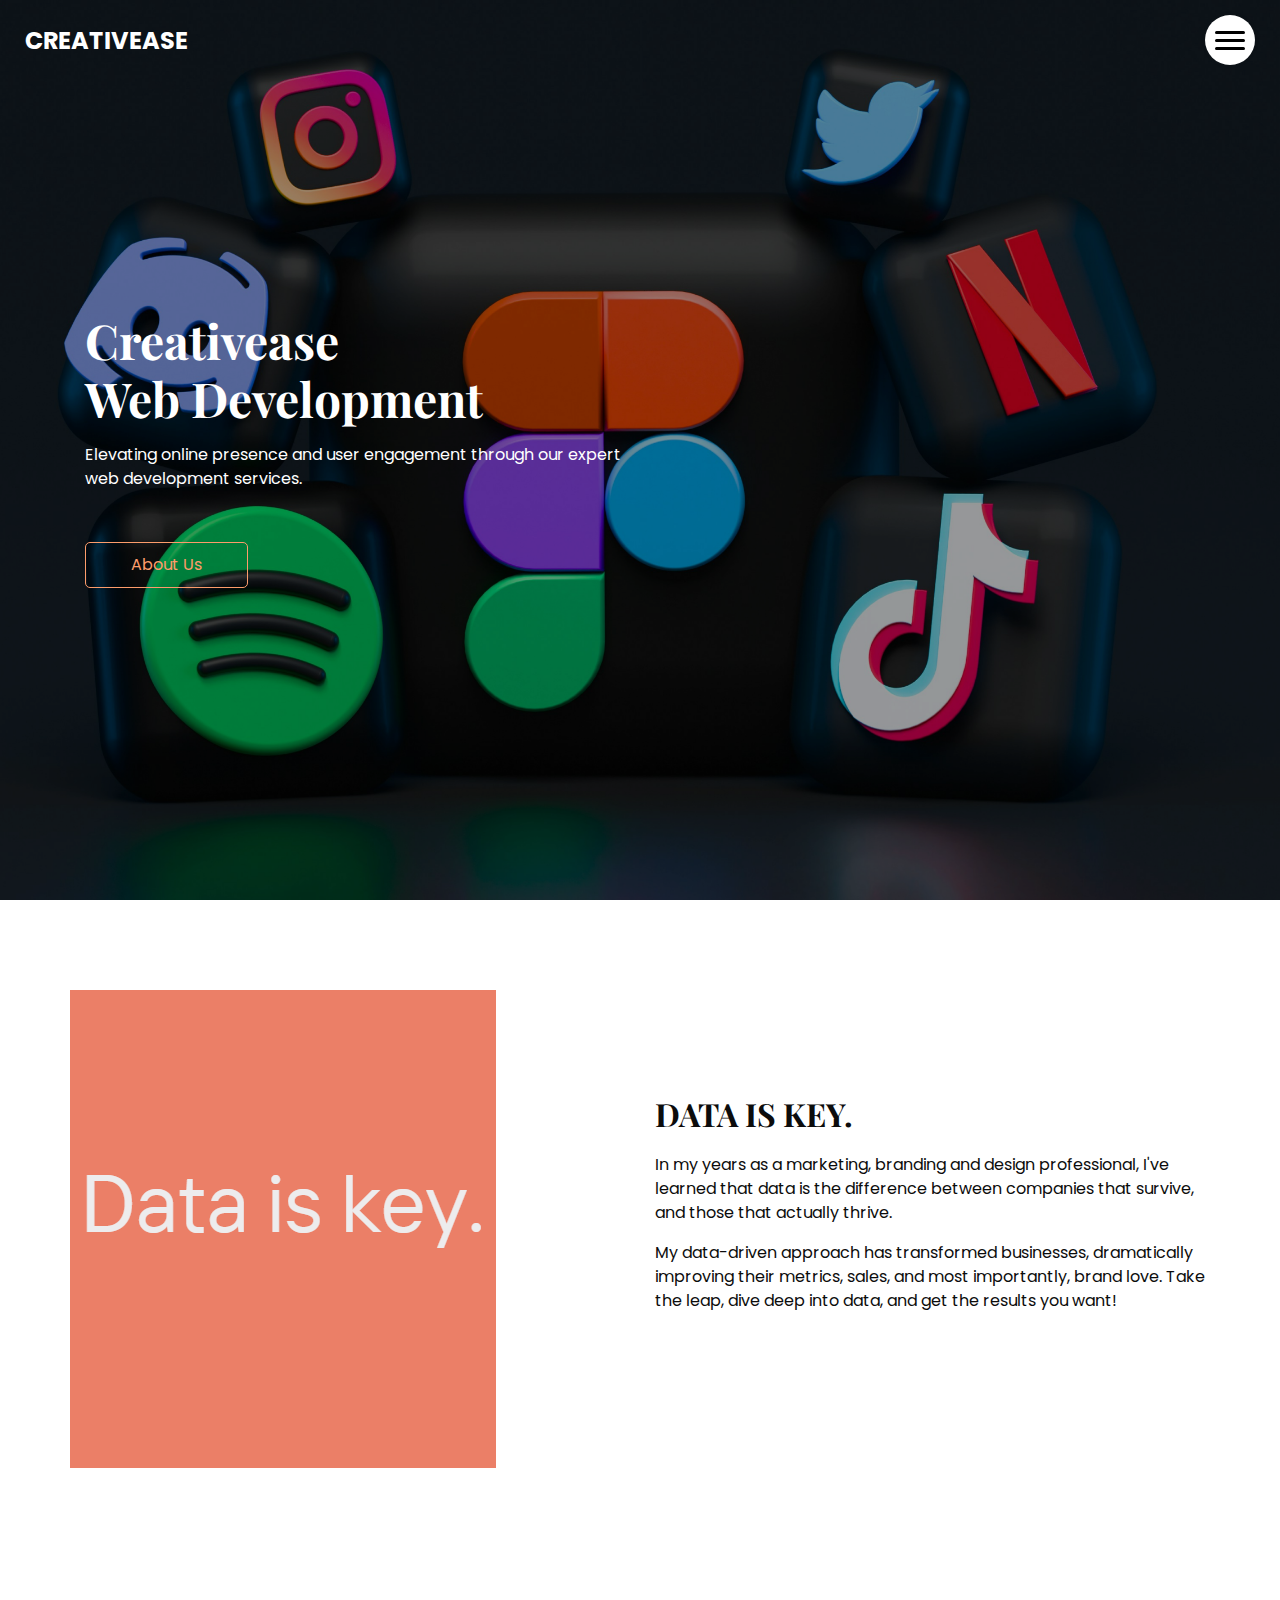
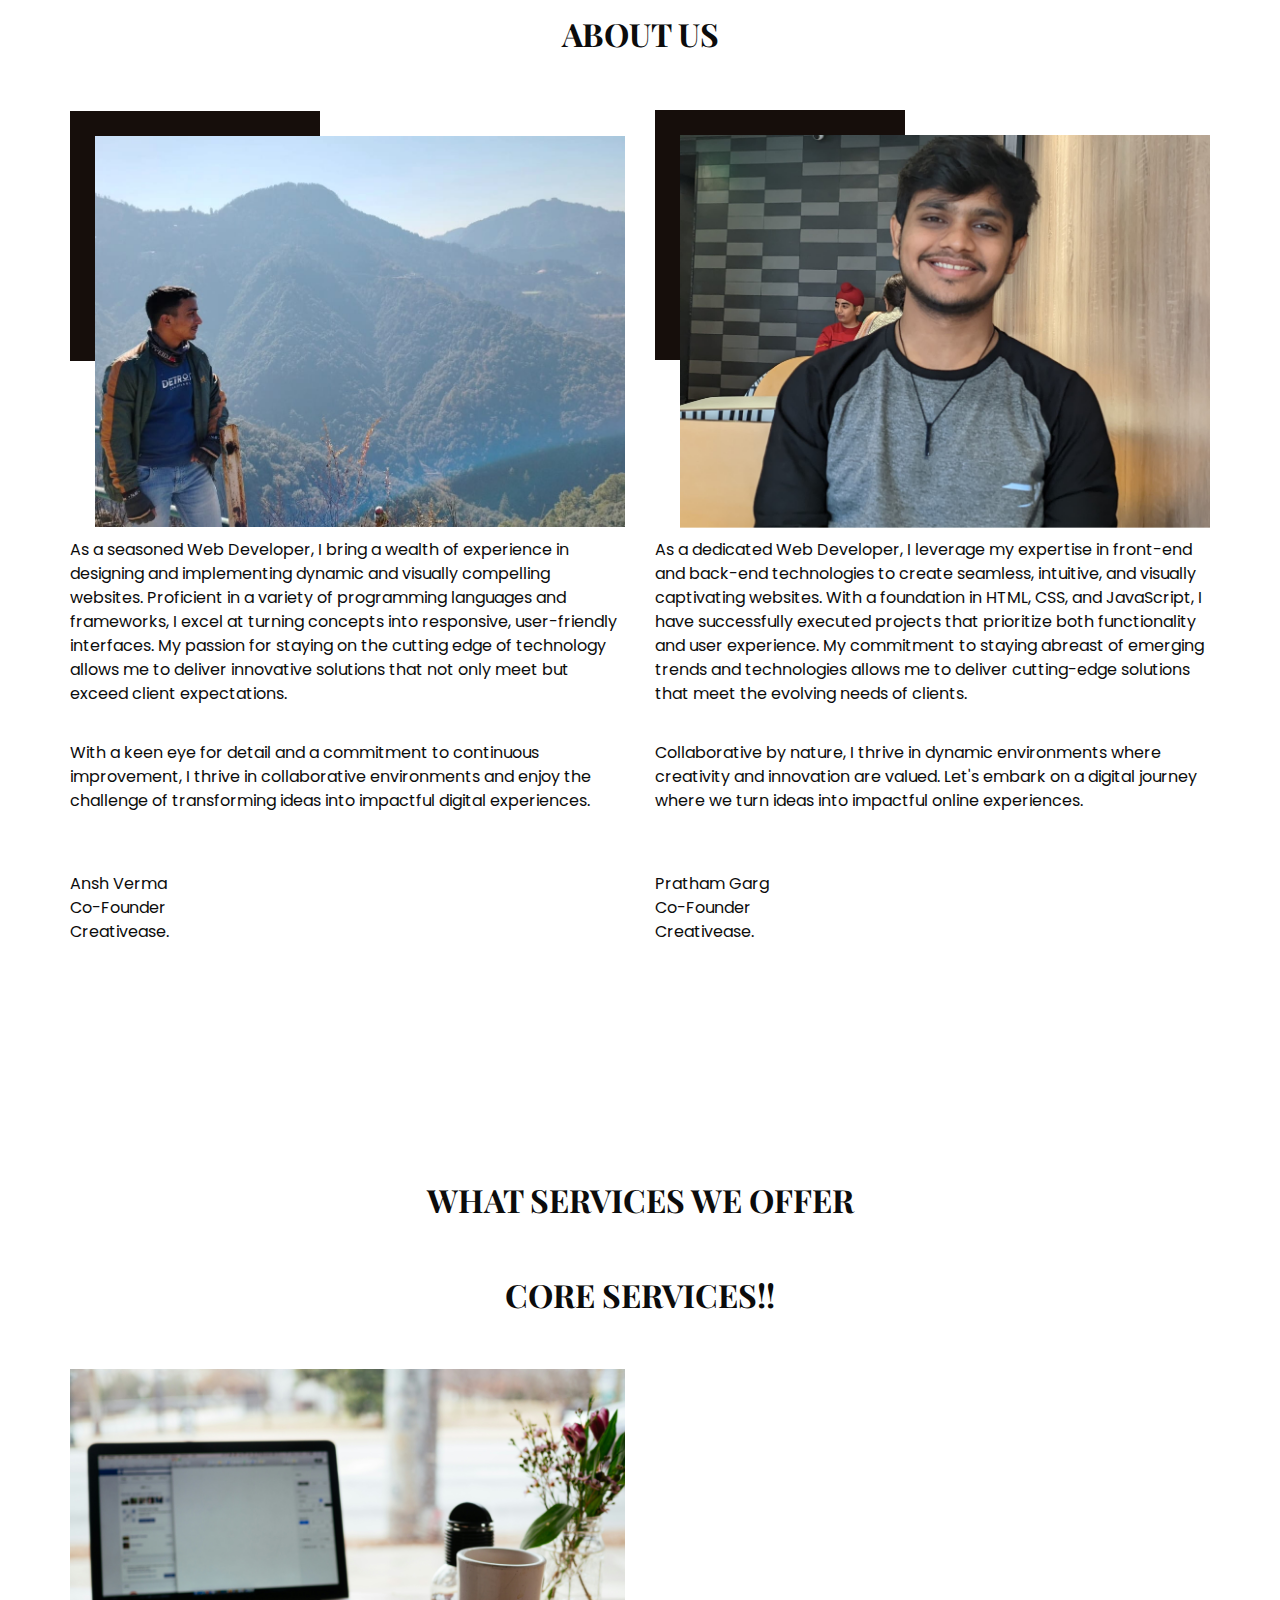
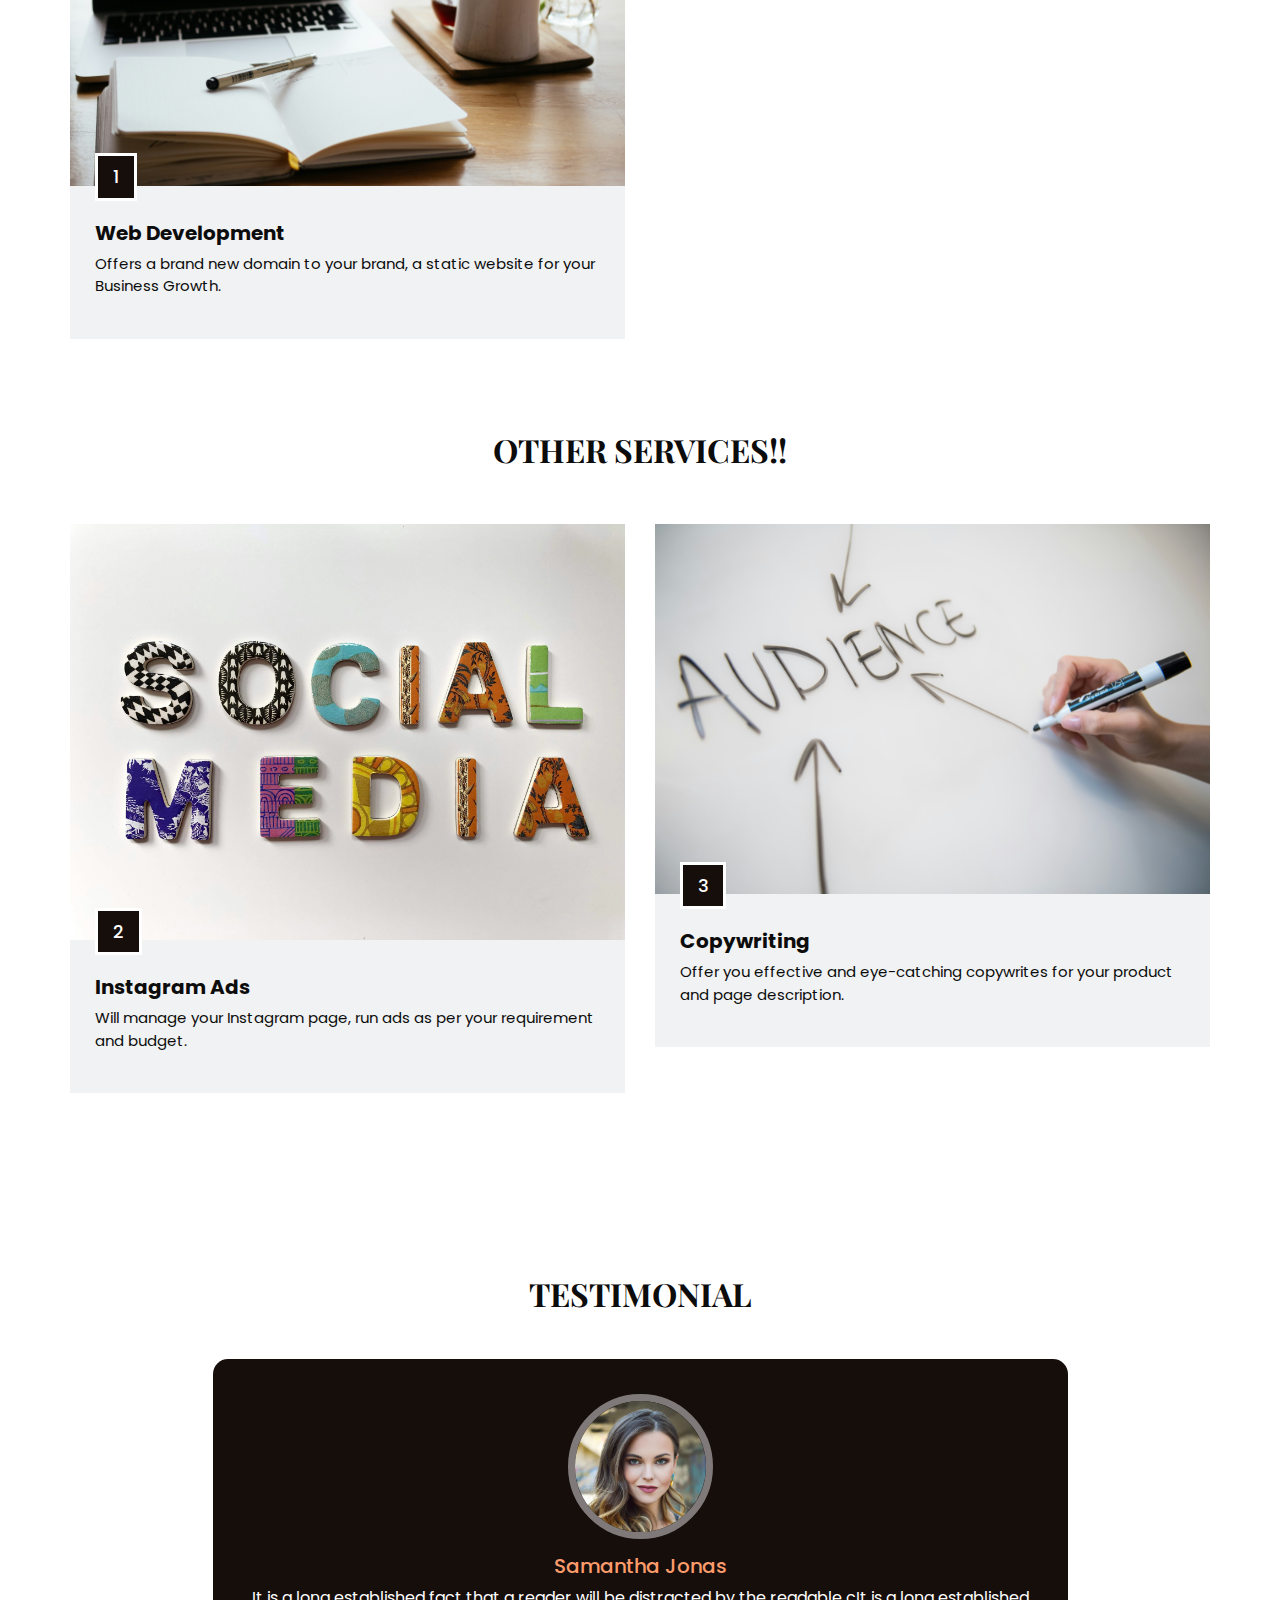
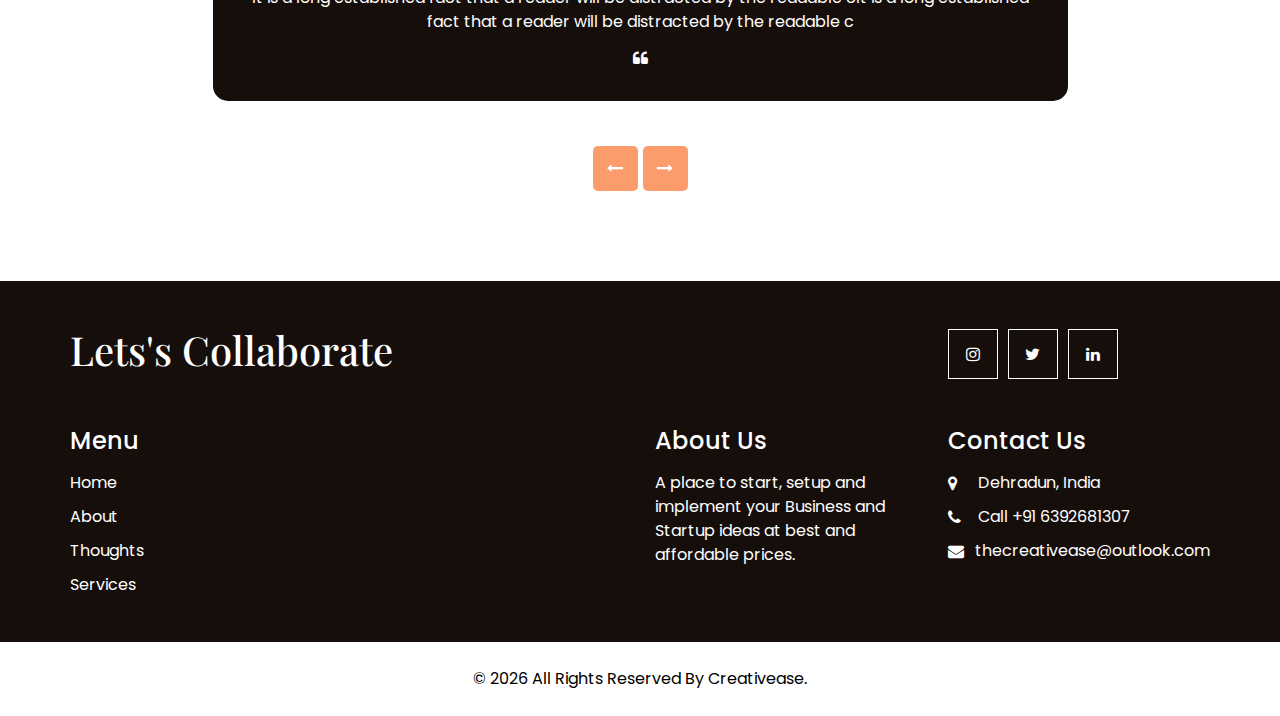
==== index.html @ efb023c4 "Add files via upload" ====
<!DOCTYPE html>
<html>

<head>
  <!-- Basic -->
  <meta charset="utf-8" />
  <meta http-equiv="X-UA-Compatible" content="IE=edge" />
  <!-- Mobile Metas -->
  <meta name="viewport" content="width=device-width, initial-scale=1, shrink-to-fit=no" />
  <!-- Site Metas -->
  <link rel="icon" href="images/logosite.png" type="image/gif" />
  <meta name="keywords" content="" />
  <meta name="description" content="" />
  <meta name="author" content="" />

  <title>Creativease</title>

  <!-- bootstrap core css -->
  <link rel="stylesheet" type="text/css" href="css/bootstrap.css" />
  <!-- font awesome style -->
  <link href="css/font-awesome.min.css" rel="stylesheet" />
  <!-- Custom styles for this template -->
  <link href="css/style.css" rel="stylesheet" />
  <!-- responsive style -->
  <link href="css/responsive.css" rel="stylesheet" />

</head>

<body>

  <!-- header section strats -->
  <header class="header_section">
    <div class="container-fluid">
      <nav class="navbar navbar-expand-lg custom_nav-container">
        <a class="navbar-brand" href="index.html">
          <span>
            Creativease
          </span>
        </a>
        <div class="" id="">

          <div class="custom_menu-btn">
            <button onclick="openNav()">
              <span class="s-1"> </span>
              <span class="s-2"> </span>
              <span class="s-3"> </span>
            </button>
            <div id="myNav" class="overlay">
              <div class="overlay-content">
                <a href="index.html">Home</a>
                <a href="about.html">About</a>
                <a href="thoughts.html">Thoughts</a>
                <a href="services.html">Services</a>
              </div>
            </div>
          </div>

        </div>
      </nav>
    </div>
  </header>
  <!-- end header section -->

  <!-- slider section -->
  <section class="slider_section position-relative">
    <div class="slider_bg_box">
      <img src="images/bg.jpg" alt="">
    </div>
    <div class="slider_bg"></div>
    <div class="container">
      <div class="col-md-9 col-lg-8">
        <div class="detail-box">
          <h1>
            Creativease
            <br>Web Development
          </h1>
          <p>
            Elevating online presence and user engagement through our expert web development services.
          </p>
          <div>
            <a href="about.html" class="slider-link">
              About Us
            </a>
          </div>
        </div>
      </div>
    </div>
  </section>
  <!-- end slider section -->

  <!-- shop section -->

  <section class="shop_section layout_padding">
    <div class="container">
      <div class="row">
        <div class="col-md-6">
          <div class="img-box">
            <img src="images/diskey.png" alt="">
          </div>
        </div>
        
        <div class="col-md-6">
          <div class="detail-box">
            <div class="heading_container">
              <h2>
                <br><br>
                Data is Key.
              </h2>
            </div>
            <p>
              In my years as a marketing, branding and design professional, I've learned that data is the difference between companies that survive, and those that actually thrive.
              </p>
              <p>
              My data-driven approach has transformed businesses, dramatically improving their metrics, sales, and most importantly, brand love. Take the leap, dive deep into data, and get the results you want!
              </p>
          </div>
        </div>
      </div>
    </div>
      
  </section>

  <!-- end shop section -->

  <!-- about section -->

  <section class="about_section  ">
    <div class="container">
      <div class="heading_container">
        <h2>
          About Us
        </h2>
      </div>
      <div class="row">
        <div class="col-md-6">
          <div class="img-box">
            <img src="images/mypic.jpg" alt="">
          </div>
        </div>
        <div class="col-md-6">
          <div class="img-box">
            <img src="images/pratham.jpg" alt="">
          </div>
        </div>
        <div class="col-md-6">
          <div class="detail-box">
            <p>
              As a seasoned Web Developer, I bring a wealth of experience in designing and implementing dynamic and visually compelling websites. Proficient in a variety of programming languages and frameworks, I excel at turning concepts into responsive, user-friendly interfaces. My passion for staying on the cutting edge of technology allows me to deliver innovative solutions that not only meet but exceed client expectations. </p><p>
              With a keen eye for detail and a commitment to continuous improvement, I thrive in collaborative environments and enjoy the challenge of transforming ideas into impactful digital experiences.
            </p>
            <br>Ansh Verma
            <br>Co-Founder
            <br>Creativease.
          </div>
        </div>
        <div class="col-md-6">
          <div class="detail-box">
            <!-- <div class="heading_container">
              <h2>
                About Us
              </h2>
            </div> -->
            <p>
              As a dedicated Web Developer, I leverage my expertise in front-end and back-end technologies to create seamless, intuitive, and visually captivating websites. With a foundation in HTML, CSS, and JavaScript, I have successfully executed projects that prioritize both functionality and user experience. My commitment to staying abreast of emerging trends and technologies allows me to deliver cutting-edge solutions that meet the evolving needs of clients. </p><p>
              Collaborative by nature, I thrive in dynamic environments where creativity and innovation are valued. Let's embark on a digital journey where we turn ideas into impactful online experiences.
            </p>
            <br>Pratham Garg
            <br>Co-Founder
            <br>Creativease.
          </div>
        </div>
      </div>
    </div>
  </section>

  <!-- end about section -->

  <!-- offer section -->

  <section class="offer_section layout_padding">
    
  </section>

  <!-- end offer section -->

  <!-- blog section -->

  <section class="blog_section ">
    <div class="container">
      <div class="heading_container">
        <h2>
          WHAT SERVICES WE OFFER
        </h2>
      </div>
      <div class="heading_container">
        <h2>
          Core Services!!
        </h2>
      </div>
      <div class="row">
        <div class="col-md-6">
          <div class="box">
            <div class="img-box">
              <img src="images/bussetuo.jpg" alt="">  
              <h4 class="blog_date">
                1
              </h4>
            </div>
            <div class="detail-box">
              <h5>
                Web Development
              </h5>
              <p>
                Offers a brand new domain to your brand, a static website for your Business Growth.
              </p>
              
            </div>
          </div>
        </div>
      </div>
      <div class="heading_container">
        <h2>
          Other Services!!
        </h2>
      </div>
      <div class="row">
        <div class="col-md-6">
          <div class="box">
            <div class="img-box">
              <img src="images/sc.jpg" alt="">
              <h4 class="blog_date">
                2
              </h4>
            </div>
            <div class="detail-box">
              <h5>
                Instagram Ads
              </h5>
              <p>
                Will manage your Instagram page, run ads as per your requirement and budget.
              </p>
            </div>
          </div>
        </div>
        <div class="col-md-6">
          <div class="box">
            <div class="img-box">
              <img src="images/cp.jpg" alt="">
              <h4 class="blog_date">
                3
              </h4>
            </div>
            <div class="detail-box">
              <h5>
                Copywriting
              </h5>
              <p>
                Offer you effective and eye-catching copywrites for your product and page description.
              </p>
              
            </div>
          </div>
        </div>
      </div>
    </div>
  </section>

  <!-- end blog section -->

  <!-- client section -->

  <section class="client_section layout_padding">
    <div class="container">
      <div class="heading_container">
        <h2>
          Testimonial
        </h2>
      </div>
      <div id="carouselExample2Controls" class="carousel slide" data-ride="carousel">
        <div class="carousel-inner">
          <div class="carousel-item active">
            <div class="row">
              <div class="col-md-11 col-lg-10 mx-auto">
                <div class="box">
                  <div class="img-box">
                    <img src="images/client.jpg" alt="" />
                  </div>
                  <div class="detail-box">
                    <div class="name">
                      <h6>
                        Samantha Jonas
                      </h6>
                    </div>
                    <p>
                      It is a long established fact that a reader will be
                      distracted by the readable cIt is a long established fact
                      that a reader will be distracted by the readable c
                    </p>
                    <i class="fa fa-quote-left" aria-hidden="true"></i>
                  </div>
                </div>
              </div>
            </div>
          </div>
          <div class="carousel-item">
            <div class="row">
              <div class="col-md-11 col-lg-10 mx-auto">
                <div class="box">
                  <div class="img-box">
                    <img src="images/client.jpg" alt="" />
                  </div>
                  <div class="detail-box">
                    <div class="name">
                      <h6>
                        Samantha Jonas
                      </h6>
                    </div>
                    <p>
                      It is a long established fact that a reader will be
                      distracted by the readable cIt is a long established fact
                      that a reader will be distracted by the readable c
                    </p>
                    <i class="fa fa-quote-left" aria-hidden="true"></i>
                  </div>
                </div>
              </div>
            </div>
          </div>
          <div class="carousel-item">
            <div class="row">
              <div class="col-md-11 col-lg-10 mx-auto">
                <div class="box">
                  <div class="img-box">
                    <img src="images/client.jpg" alt="" />
                  </div>
                  <div class="detail-box">
                    <div class="name">
                      <h6>
                        Samantha Jonas
                      </h6>
                    </div>
                    <p>
                      It is a long established fact that a reader will be
                      distracted by the readable cIt is a long established fact
                      that a reader will be distracted by the readable c
                    </p>
                    <i class="fa fa-quote-left" aria-hidden="true"></i>
                  </div>
                </div>
              </div>
            </div>
          </div>
        </div>
        <div class="carousel_btn-container">
          <a class="carousel-control-prev" href="#carouselExample2Controls" role="button" data-slide="prev">
            <i class="fa fa-long-arrow-left" aria-hidden="true"></i>
            <span class="sr-only">Previous</span>
          </a>
          <a class="carousel-control-next" href="#carouselExample2Controls" role="button" data-slide="next">
            <i class="fa fa-long-arrow-right" aria-hidden="true"></i>
            <span class="sr-only">Next</span>
          </a>
        </div>
      </div>
    </div>
  </section>

  <!-- end client section -->

  <!-- info section -->
  <section class="info_section layout_padding2">
    <div class="container">
      <div class="row info_form_social_row">
        <div class="col-md-8 col-lg-9">
          <div class="info_form">
            <h1>Lets's Collaborate</h1>
          </div>
        </div>
        <div class="col-md-4 col-lg-3">

          <div class="social_box">
            <a href="https://instagram.com/thecreativease" target="_blank">
              <i class="fa fa-instagram" aria-hidden="true"></i>
            </a>
            <a href="">
              <i class="fa fa-twitter" aria-hidden="true"></i>
            </a>
            <a href="https://www.linkedin.com/in/creativease-marketing-5344342b5/" target="_blank">
              <i class="fa fa-linkedin" aria-hidden="true"></i>
            </a>
          </div>
        </div>
      </div>
      <div class="row info_main_row">
        <div class="col-md-6 col-lg-3">
          <div class="info_links">
            <h4>
              Menu
            </h4>
            <div class="info_links_menu">
              <a href="index.html">Home</a>
              <a href="about.html">About</a>
              <a href="thoughts.html">Thoughts</a>
              <a href="services.html">Services</a>
            </div>
          </div>
        </div>
        <div class="col-md-6 col-lg-3">
          
        </div>
        <div class="col-md-6 col-lg-3">
          <div class="info_detail">
            <h4>
              About Us
            </h4>
            <p class="mb-0">
              A place to start, setup and implement your Business and Startup ideas at best and affordable prices.
            </p>
          </div>
        </div>
        <div class="col-md-6 col-lg-3">
          <h4>
            Contact Us
          </h4>
          <div class="info_contact">
            <a>
              <i class="fa fa-map-marker" aria-hidden="true"></i>
              <span>
                Dehradun, India
              </span>
            </a>
            <a>
              <i class="fa fa-phone" aria-hidden="true"></i>
              <span>
                Call +91 6392681307
              </span>
            </a>
            <a>
              <i class="fa fa-envelope"></i>
              <span>
                thecreativease@outlook.com
              </span>
            </a>
          </div>
        </div>
      </div>
    </div>
  </section>

  <!-- end info_section -->


  <!-- footer section -->
  <footer class="footer_section">
    <div class="container">
      <p>
        &copy; <span id="displayYear"></span> All Rights Reserved By
        <a>Creativease.</a>
      </p>
    </div>
  </footer>
  <!-- footer section -->


  <!-- jQery -->
  <script src="js/jquery-3.4.1.min.js"></script>
  <!-- bootstrap js -->
  <script src="js/bootstrap.js"></script>
  <!-- custom js -->
  <script src="js/custom.js"></script>

</body>

</html>
---- css/style.css ----
@import url("https://fonts.googleapis.com/css2?family=Playfair+Display:wght@400;500;600;700&family=Poppins:wght@400;500;600;700&display=swap");
/* fonts import */
@import url("../fonts/octin_sports_rg.ttf");
body {
  font-family: "Poppins", sans-serif;
  color: #0c0c0c;
  background-color: #ffffff;
  overflow-x: hidden;
}

.layout_padding {
  padding: 90px 0;
}

.layout_padding2 {
  padding: 45px 0;
}

.layout_padding2-top {
  padding-top: 45px;
}

.layout_padding2-bottom {
  padding-bottom: 45px;
}

.layout_padding-top {
  padding-top: 90px;
}

.layout_padding-bottom {
  padding-bottom: 90px;
}

.long_section {
  margin-left: 45px;
  margin-right: 45px;
  padding-left: 15px;
  padding-right: 15px;
}

.heading_container {
  display: -webkit-box;
  display: -ms-flexbox;
  display: flex;
  -webkit-box-orient: vertical;
  -webkit-box-direction: normal;
      -ms-flex-direction: column;
          flex-direction: column;
  -webkit-box-align: start;
      -ms-flex-align: start;
          align-items: flex-start;
  font-family: 'Playfair Display', serif;

}

.heading_container h2 {
  position: relative;
  font-weight: bold;
  text-transform: uppercase;
  margin: 0;
  margin-bottom: 0%;
  margin-top: 5%;
}

.heading_container.heading_center {
  -webkit-box-align: center;
      -ms-flex-align: center;
          align-items: center;
  text-align: center;
}

h1,
h2 {
  font-family: 'Playfair Display', serif;
}

/*header section*/
.header_section {
  position: absolute;
  top: 0;
  width: 100%;
  z-index: 9;
}

.header_section .container-fluid {
  padding-right: 25px;
  padding-left: 25px;
}

.header_section .nav_container {
  margin: 0 auto;
}

.header_section.innerpage_header {
  position: relative;
  background: -webkit-gradient(linear, left top, right top, from(#160e0b), to(#160e0b));
  background: linear-gradient(to right, #160e0b, #160e0b);
  padding: 10px 0;
}

.custom_nav-container {
  padding-left: 0;
  padding-right: 0;
}

.custom_menu-btn {
  position: fixed;
  right: 25px;
  top: 15px;
  width: 50px;
  height: 50px;
}

.custom_menu-btn::before {
  content: "";
  position: absolute;
  top: 0;
  right: 0;
  width: 100%;
  height: 100%;
  background-color: white;
  -webkit-box-shadow: 0 0 5px 0 rgba(0, 0, 0, 0.07);
          box-shadow: 0 0 5px 0 rgba(0, 0, 0, 0.07);
  z-index: 7;
  border-radius: 100%;
  -webkit-transition: all .3s;
  transition: all .3s;
}

.custom_menu-btn.menu_btn-style::before {
  width: 100vh;
  height: 100vh;
  background-color: #160e0b;
  -webkit-transform: scale(5);
          transform: scale(5);
  border-radius: 0;
}

.custom_menu-btn button {
  width: 50px;
  height: 50px;
  outline: none;
  border: none;
  border-radius: 100%;
  display: -webkit-box;
  display: -ms-flexbox;
  display: flex;
  -webkit-box-orient: vertical;
  -webkit-box-direction: normal;
      -ms-flex-direction: column;
          flex-direction: column;
  -webkit-box-align: center;
      -ms-flex-align: center;
          align-items: center;
  -webkit-box-pack: center;
      -ms-flex-pack: center;
          justify-content: center;
  background-color: transparent;
  position: relative;
  z-index: 999;
  margin: 0;
}

.custom_menu-btn button span {
  display: block;
  width: 30px;
  height: 3px;
  background-color: #000000;
  margin: 2.5px 0;
  -webkit-transition: all 0.3s;
  transition: all 0.3s;
  border-radius: 15px;
}

.custom_menu-btn .s-2 {
  -webkit-transition: all 0.1s;
  transition: all 0.1s;
}

.menu_btn-style button span {
  background-color: #ffffff;
}

.menu_btn-style button .s-1 {
  -webkit-transform: rotate(45deg) translate(6px, 6px);
          transform: rotate(45deg) translate(6px, 6px);
}

.menu_btn-style button .s-2 {
  -webkit-transform: translateX(100px);
          transform: translateX(100px);
}

.menu_btn-style button .s-3 {
  -webkit-transform: rotate(-45deg) translate(5px, -5px);
          transform: rotate(-45deg) translate(5px, -5px);
}

.overlay {
  height: 100%;
  width: 0;
  position: fixed;
  top: 0;
  left: 0;
  overflow-x: hidden;
  -webkit-transition: 0.5s;
  transition: 0.5s;
  z-index: 9;
}

.overlay .closebtn {
  position: absolute;
  top: 0;
  right: 30px;
  font-size: 60px;
}

.overlay a {
  padding: 0px;
  text-decoration: none;
  font-size: 22px;
  color: #ffffff;
  display: block;
  -webkit-transition: 0.3s;
  transition: 0.3s;
  margin-bottom: 15px;
  text-transform: uppercase;
  font-weight: 600;
  opacity: 0;
}

.overlay a:hover {
  color: #fd9c6b;
}

.overlay-content {
  position: relative;
  top: 30%;
  width: 100%;
  text-align: center;
  margin-top: 30px;
  z-index: 99;
}

.menu_width {
  width: 100%;
}

.menu_width.overlay a {
  opacity: 1;
}

a,
a:hover,
a:focus {
  text-decoration: none;
}

a:hover,
a:focus {
  color: initial;
}

.btn,
.btn:focus {
  outline: none !important;
  -webkit-box-shadow: none;
          box-shadow: none;
}

.navbar-brand {
  margin-top: 10px;
}

.navbar-brand span {
  font-size: 24px;
  font-weight: 700;
  color: #ffffff;
  text-transform: uppercase;
}

/*end header section*/
/* slider section */
.slider_section {
  min-height: 100vh;
  -webkit-box-flex: 1;
      -ms-flex: 1;
          flex: 1;
  display: -webkit-box;
  display: -ms-flexbox;
  display: flex;
  -webkit-box-align: center;
      -ms-flex-align: center;
          align-items: center;
  position: relative;
}

.slider_section .row {
  -webkit-box-align: center;
      -ms-flex-align: center;
          align-items: center;
}

.slider_section .detail-box {
  position: relative;
  z-index: 4;
  color: #ffffff;
  padding: 75px 0;
}

.slider_section .detail-box h1 {
  font-weight: bold;
  font-size: 3rem;
}

.slider_section .detail-box p {
  width: 75%;
  margin-top: 15px;
}

.slider_section .detail-box .slider-link {
  display: inline-block;
  padding: 10px 45px;
  background-color: transparent;
  color: #fd9c6b;
  border-radius: 5px;
  border: 1px solid #fd9c6b;
  -webkit-transition: all .2s;
  transition: all .2s;
  margin-top: 35px;
}

.slider_section .detail-box .slider-link:hover {
  background-color: #fd9c6b;
  color: #ffffff;
}

.slider_section .slider_bg_box {
  position: absolute;
  top: 0;
  left: 0;
  width: 100%;
  height: 100%;
  z-index: 2;
  overflow: hidden;
}

.slider_section .slider_bg_box img {
  width: 100%;
  height: 100%;
  -o-object-fit: cover;
     object-fit: cover;
  -o-object-position: top right;
     object-position: top right;
}

.shop_section .heading_container {
  margin-bottom: 20px;
}

.shop_section .box {
  background-color: #eeeeee;
  position: relative;
  padding: 10px;
  margin-top: 25px;
}

.shop_section .box a {
  color: #000000;
}

.shop_section .box .img-box {
  display: -webkit-box;
  display: -ms-flexbox;
  display: flex;
  -webkit-box-pack: center;
      -ms-flex-pack: center;
          justify-content: center;
  -webkit-box-align: center;
      -ms-flex-align: center;
          align-items: center;
  padding: 15px 30px;
  height: 245px;
}

.shop_section .box .img-box img {
  max-width: 100%;
  max-height: 145px;
}

.shop_section .box .detail-box {
  display: -webkit-box;
  display: -ms-flexbox;
  display: flex;
  -webkit-box-pack: justify;
      -ms-flex-pack: justify;
          justify-content: space-between;
}

.shop_section .box .detail-box h6 span {
  color: #fd9c6b;
}

.shop_section .box .new {
  width: 50px;
  height: 50px;
  position: absolute;
  top: 10px;
  left: 10px;
  background-color: #ffffff;
  display: -webkit-box;
  display: -ms-flexbox;
  display: flex;
  -webkit-box-pack: center;
      -ms-flex-pack: center;
          justify-content: center;
  -webkit-box-align: center;
      -ms-flex-align: center;
          align-items: center;
  border-radius: 100%;
  font-size: 15px;
}

.shop_section .btn-box {
  display: -webkit-box;
  display: -ms-flexbox;
  display: flex;
  -webkit-box-pack: center;
      -ms-flex-pack: center;
          justify-content: center;
  margin-top: 45px;
}

.shop_section .btn-box a {
  display: inline-block;
  padding: 10px 40px;
  background-color: #fd9c6b;
  color: #ffffff;
  border-radius: 5px;
  border: 1px solid #fd9c6b;
  -webkit-transition: all .2s;
  transition: all .2s;
}

.shop_section .btn-box a:hover {
  background-color: transparent;
  color: #fd9c6b;
}

.about_section .row {
  -webkit-box-align: center;
      -ms-flex-align: center;
          align-items: center;
}

.about_section .img-box {
  position: relative;
  padding: 25px 0 0 25px;
}

.about_section .img-box img {
  width: 100%;
  position: relative;
}

.about_section .img-box::before {
  content: "";
  position: absolute;
  top: 0;
  left: 0;
  width: 250px;
  height: 250px;
  background-color: #160e0b;
}

.about_section .detail-box p {
  margin-top: 10px;
  margin-bottom: 35px;
}

.about_section .heading_container {
  -webkit-box-align: center;
      -ms-flex-align: center;
          align-items: center;
          margin-bottom: 5%;
}
.about_section .detail-box a {
  display: inline-block;
  padding: 10px 45px;
  background-color: #fd9c6b;
  color: #ffffff;
  border-radius: 0;
  border: 1px solid #fd9c6b;
  -webkit-transition: all .2s;
  transition: all .2s;
}

.about_section .detail-box a:hover {
  background-color: transparent;
  color: #fd9c6b;
}

.offer_section .row > div {
  display: -webkit-box;
  display: -ms-flexbox;
  display: flex;
  -webkit-box-orient: vertical;
  -webkit-box-direction: normal;
      -ms-flex-direction: column;
          flex-direction: column;
  -webkit-box-pack: stretch;
      -ms-flex-pack: stretch;
          justify-content: stretch;
}

.offer_section .box {
  margin: 10px;
  height: 100%;
  position: relative;
  min-height: 175px;
}

.offer_section .box img {
  width: 100%;
  min-height: 100%;
}

.offer_section .box .detail-box {
  position: absolute;
  top: 0;
  left: 0;
  width: 100%;
  height: 100%;
  display: -webkit-box;
  display: -ms-flexbox;
  display: flex;
  -webkit-box-orient: vertical;
  -webkit-box-direction: normal;
      -ms-flex-direction: column;
          flex-direction: column;
  -webkit-box-align: start;
      -ms-flex-align: start;
          align-items: flex-start;
  -webkit-box-pack: center;
      -ms-flex-pack: center;
          justify-content: center;
  color: #ffffff;
  padding: 25px;
  background-color: rgba(0, 0, 0, 0.15);
}

.offer_section .box .detail-box h2 {
  font-weight: bold;
}

.offer_section .box .detail-box a {
  display: inline-block;
  padding: 8px 40px;
  background-color: transparent;
  color: #fd9c6b;
  border-radius: 0;
  border: 1px solid #fd9c6b;
  -webkit-transition: all .2s;
  transition: all .2s;
  margin-top: 10px;
}

.offer_section .box .detail-box a:hover {
  background-color: #fd9c6b;
  color: #ffffff;
}

.offer_section .box.offer-box1 {
  min-height: 225px;
}

.offer_section .box.offer-box1 .detail-box {
  -webkit-box-pack: start;
      -ms-flex-pack: start;
          justify-content: flex-start;
}

.offer_section .box.offer-box1 .detail-box h2 {
  font-size: 3rem;
}

.offer_section .box.offer-box2 .detail-box h2, .offer_section .box.offer-box3 .detail-box h2 {
  font-size: 2rem;
}

.offer_section .box.offer-box2 .detail-box {
  -webkit-box-align: end;
      -ms-flex-align: end;
          align-items: flex-end;
  -webkit-box-pack: end;
      -ms-flex-pack: end;
          justify-content: flex-end;
}

.offer_section .box.offer-box3 .detail-box {
  -webkit-box-align: start;
      -ms-flex-align: start;
          align-items: flex-start;
  -webkit-box-pack: end;
      -ms-flex-pack: end;
          justify-content: flex-end;
}

.blog_section .heading_container {
  -webkit-box-align: center;
      -ms-flex-align: center;
          align-items: center;
}

.blog_section .heading_container h2::before {
  left: 50%;
  -webkit-transform: translateX(-50%);
          transform: translateX(-50%);
}

.blog_section .box {
  margin-top: 55px;
  background-color: #f1f2f3;
  margin-bottom: 35px;
}

.blog_section .box .img-box {
  position: relative;
}

.blog_section .box .img-box .blog_date {
  position: absolute;
  left: 25px;
  bottom: -15px;
  padding: 10px 15px;
  font-size: 18px;
  background-color: #160e0b;
  margin: 0;
  text-align: center;
  border: 3px solid #ffffff;
  color: #ffffff;
}

.blog_section .box .img-box img {
  width: 100%;
}

.blog_section .box .detail-box {
  margin-top: 10px;
  padding: 25px;
}

.blog_section .box .detail-box h5 {
  font-weight: bold;
}

.blog_section .box .detail-box p {
  font-size: 15px;
}

.blog_section .box .detail-box a {
  display: inline-block;
  padding: 10px 30px;
  background-color: transparent;
  color: #160e0b;
  border-radius: 0;
  border: 1px solid #160e0b;
  -webkit-transition: all .2s;
  transition: all .2s;
}

.blog_section .box .detail-box a:hover {
  background-color: #160e0b;
  color: #ffffff;
}

.client_section .heading_container {
  -webkit-box-align: center;
      -ms-flex-align: center;
          align-items: center;
}

.client_section .box {
  display: -webkit-box;
  display: -ms-flexbox;
  display: flex;
  -webkit-box-orient: vertical;
  -webkit-box-direction: normal;
      -ms-flex-direction: column;
          flex-direction: column;
  -webkit-box-align: center;
      -ms-flex-align: center;
          align-items: center;
  text-align: center;
  margin: 45px;
  padding: 35px 25px;
  border-radius: 15px;
  background-color: #160e0b;
  color: #ffffff;
}

.client_section .box .img-box {
  margin-bottom: 15px;
  min-width: 145px;
  max-width: 145px;
  overflow: hidden;
}

.client_section .box .img-box img {
  width: 100%;
  border-radius: 100%;
  border: 7px solid rgba(255, 255, 255, 0.45);
}

.client_section .box .detail-box {
  display: -webkit-box;
  display: -ms-flexbox;
  display: flex;
  -webkit-box-orient: vertical;
  -webkit-box-direction: normal;
      -ms-flex-direction: column;
          flex-direction: column;
}

.client_section .box .detail-box .name img {
  width: 25px;
  margin-bottom: 5px;
}

.client_section .box .detail-box .name h6 {
  color: #fd9c6b;
  font-size: 20px;
}

.client_section .carousel_btn-container {
  display: -webkit-box;
  display: -ms-flexbox;
  display: flex;
  -webkit-box-pack: center;
      -ms-flex-pack: center;
          justify-content: center;
}

.client_section .carousel-control-prev,
.client_section .carousel-control-next {
  position: unset;
  width: 45px;
  height: 45px;
  border: none;
  opacity: 1;
  background-repeat: no-repeat;
  background-size: 12px;
  background-position: center;
  background-color: #fd9c6b;
  background-position: center;
  border-radius: 5px;
  margin: 0 2.5px;
}

.client_section .carousel-control-prev:hover,
.client_section .carousel-control-next:hover {
  background-color: #160e0b;
}

.client_section .carousel-control-next {
  left: initial;
}

.info_section {
  background-color: #160e0b;
  color: #ffffff;
}

.info_section .info_form_social_row {
  -webkit-box-align: center;
      -ms-flex-align: center;
          align-items: center;
  margin-bottom: 45px;
}

.info_section .info_form {
  width: 100%;
}

.info_section .info_form form {
  display: -webkit-box;
  display: -ms-flexbox;
  display: flex;
  -webkit-box-align: end;
      -ms-flex-align: end;
          align-items: flex-end;
}

.info_section .info_form form input {
  -webkit-box-flex: 1;
      -ms-flex: 1;
          flex: 1;
  background-color: #ffffff;
  height: 50px;
  padding-left: 15px;
  outline: none;
  color: #ffffff;
  border: none;
  border-bottom: 1px solid #fd9c6b;
}

.info_section .info_form form input::-webkit-input-placeholder {
  color: #9c9c9c;
}

.info_section .info_form form input:-ms-input-placeholder {
  color: #9c9c9c;
}

.info_section .info_form form input::-ms-input-placeholder {
  color: #9c9c9c;
}

.info_section .info_form form input::placeholder {
  color: #9c9c9c;
}

.info_section .info_form form button {
  background-color: transparent;
  color: #fd9c6b;
  text-transform: uppercase;
  font-size: 12px;
  outline: none;
  border: none;
  display: inline-block;
  padding: 15.5px 25px;
  background-color: #fd9c6b;
  color: #ffffff;
  border-radius: 0;
  border: 1px solid #fd9c6b;
  -webkit-transition: all .2s;
  transition: all .2s;
}

.info_section .info_form form button:hover {
  background-color: transparent;
  color: #fd9c6b;
}

.info_section .social_box {
  width: 100%;
  display: -webkit-box;
  display: -ms-flexbox;
  display: flex;
}

.info_section .social_box a {
  display: -webkit-box;
  display: -ms-flexbox;
  display: flex;
  -webkit-box-pack: center;
      -ms-flex-pack: center;
          justify-content: center;
  -webkit-box-align: center;
      -ms-flex-align: center;
          align-items: center;
  width: 50px;
  height: 50px;
  border: 1px solid #ffffff;
  color: #ffffff;
  margin-right: 10px;
}

.info_section .social_box a:hover {
  color: #fd9c6b;
  border-color: #fd9c6b;
}

.info_section h4 {
  margin-bottom: 15px;
}

.info_section .info_links .info_links_menu {
  display: -webkit-box;
  display: -ms-flexbox;
  display: flex;
  -webkit-box-orient: vertical;
  -webkit-box-direction: normal;
      -ms-flex-direction: column;
          flex-direction: column;
}

.info_section .info_links .info_links_menu a {
  color: #ffffff;
}

.info_section .info_links .info_links_menu a:not(:nth-last-child(1)) {
  margin-bottom: 10px;
}

.info_section .info_links .info_links_menu a:hover {
  color: #fd9c6b;
}

.info_section .info_insta .insta_box {
  display: -webkit-box;
  display: -ms-flexbox;
  display: flex;
  -webkit-box-align: center;
      -ms-flex-align: center;
          align-items: center;
}

.info_section .info_insta .insta_box .img-box {
  width: 65px;
  min-width: 65px;
  height: 65px;
  padding: 10px;
  display: -webkit-box;
  display: -ms-flexbox;
  display: flex;
  -webkit-box-pack: center;
      -ms-flex-pack: center;
          justify-content: center;
  -webkit-box-align: center;
      -ms-flex-align: center;
          align-items: center;
  margin-right: 10px;
  background-color: #ffffff;
}

.info_section .info_insta .insta_box .img-box img {
  max-width: 100%;
  max-height: 100%;
}

.info_section .info_insta .insta_box p {
  margin: 0;
}

.info_section .info_insta .insta_box:not(:nth-last-child(1)) {
  margin-bottom: 15px;
}

.info_section .info_contact a {
  display: -webkit-box;
  display: -ms-flexbox;
  display: flex;
  -webkit-box-align: center;
      -ms-flex-align: center;
          align-items: center;
  color: #ffffff;
  margin-bottom: 10px;
}

.info_section .info_contact a i {
  margin-right: 5px;
  width: 25px;
}

.info_section .info_contact a:hover:hover {
  color: #fd9c6b;
}

/* footer section*/
.footer_section {
  position: relative;
  text-align: center;
}

.footer_section p {
  color: #000000;
  padding: 25px 0;
  margin: 0;
}

.footer_section p a {
  color: inherit;
}
/*# sourceMappingURL=style.css.map */
---- css/responsive.css ----
@media (max-width: 1300px) {}

@media (max-width: 1120px) {}

@media (max-width: 992px) {

  .slider_section {
    min-height: auto;
  }

  .slider_section .detail-box {
    padding: 90px 0 75px 0;
  }

  .info_main_row>div:nth-child(1) {
    margin-bottom: 25px;
  }

  .info_main_row>div:nth-child(2) {
    margin-bottom: 25px;
  }
}

@media (max-width: 800px) {}

@media (max-width: 768px) {
  .slider_section .detail-box h1 {
    font-size: 2.5rem;
  }

  .slider_section .slider_bg_box img {
    object-position: 20% center;
  }

  .about_section .img-box {
    margin-bottom: 45px;

  }

  .contact_section .form_container {
    margin-bottom: 45px;
  }

  .client_section .box {
    flex-direction: column;
    text-align: center;
    margin: 45px 15px;
  }

  .client_section .box .detail-box {
    align-items: center;
  }

  .client_section .box .img-box {
    margin-right: 0;
    margin-bottom: 25px;
  }

  .info_main_row>div {
    display: flex;
    flex-direction: column;
    align-items: center;
    text-align: center;

  }

  .info_main_row>div:not(:nth-last-child(1)) {
    margin-bottom: 25px;
  }

  .info_section .social_box {
    justify-content: center;
    margin-top: 25px;
  }

  .info_section .info_contact {
    display: flex;
    flex-direction: column;
    align-items: center;
  }

}

@media (max-width: 576px) {
  .info_section .info_insta .insta_box {
    flex-direction: column;
  }

  .info_section .info_insta .insta_box .img-box {
    margin-right: 0;
    margin-bottom: 10px;
  }

}

@media (max-width: 480px) {
  .about_section .img-box::before {
    width: 150px;
    height: 150px;
  }

  .slider_section .slider_bg_box img {
    object-position: 40% center;
  }
}

@media (max-width: 420px) {}

@media (max-width: 376px) {
  .slider_section .detail-box h1 {
    font-size: 2rem;
  }
}

@media (min-width: 1200px) {
  .container {
    max-width: 1170px;
  }
}
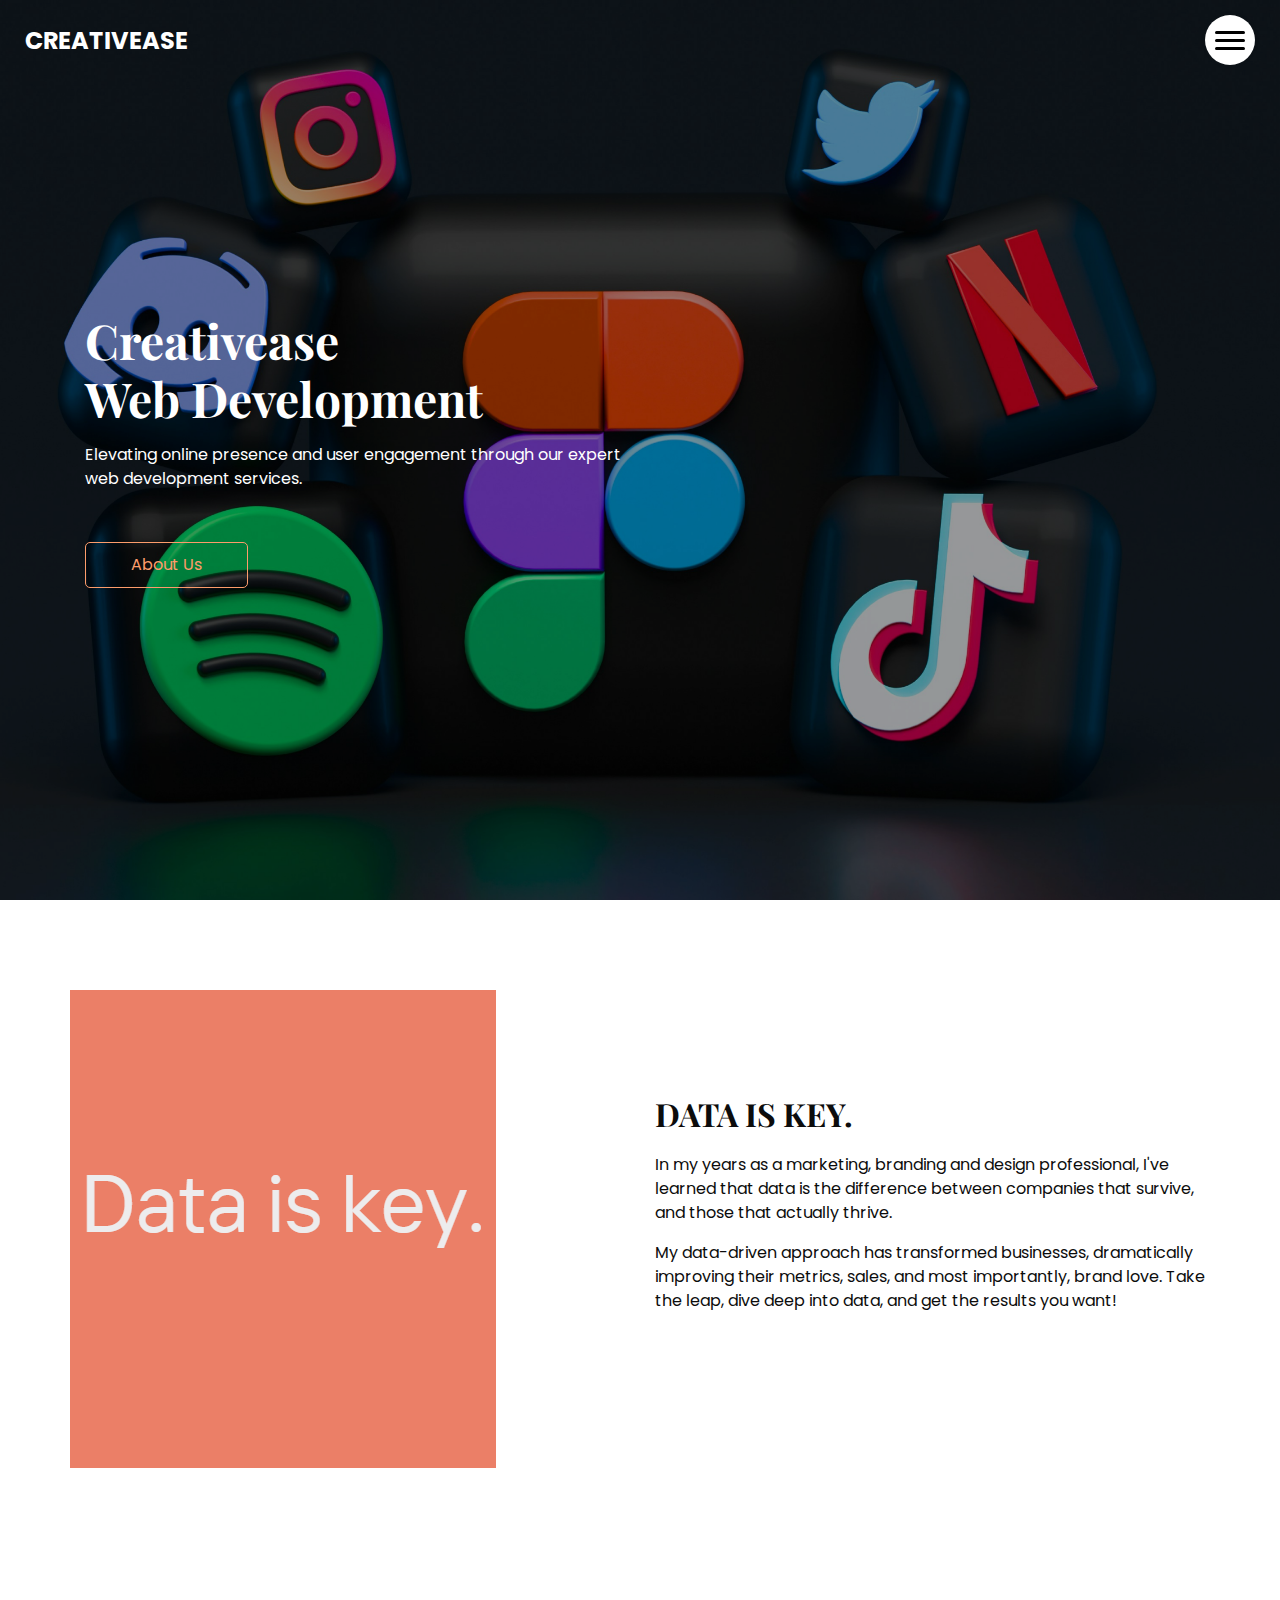
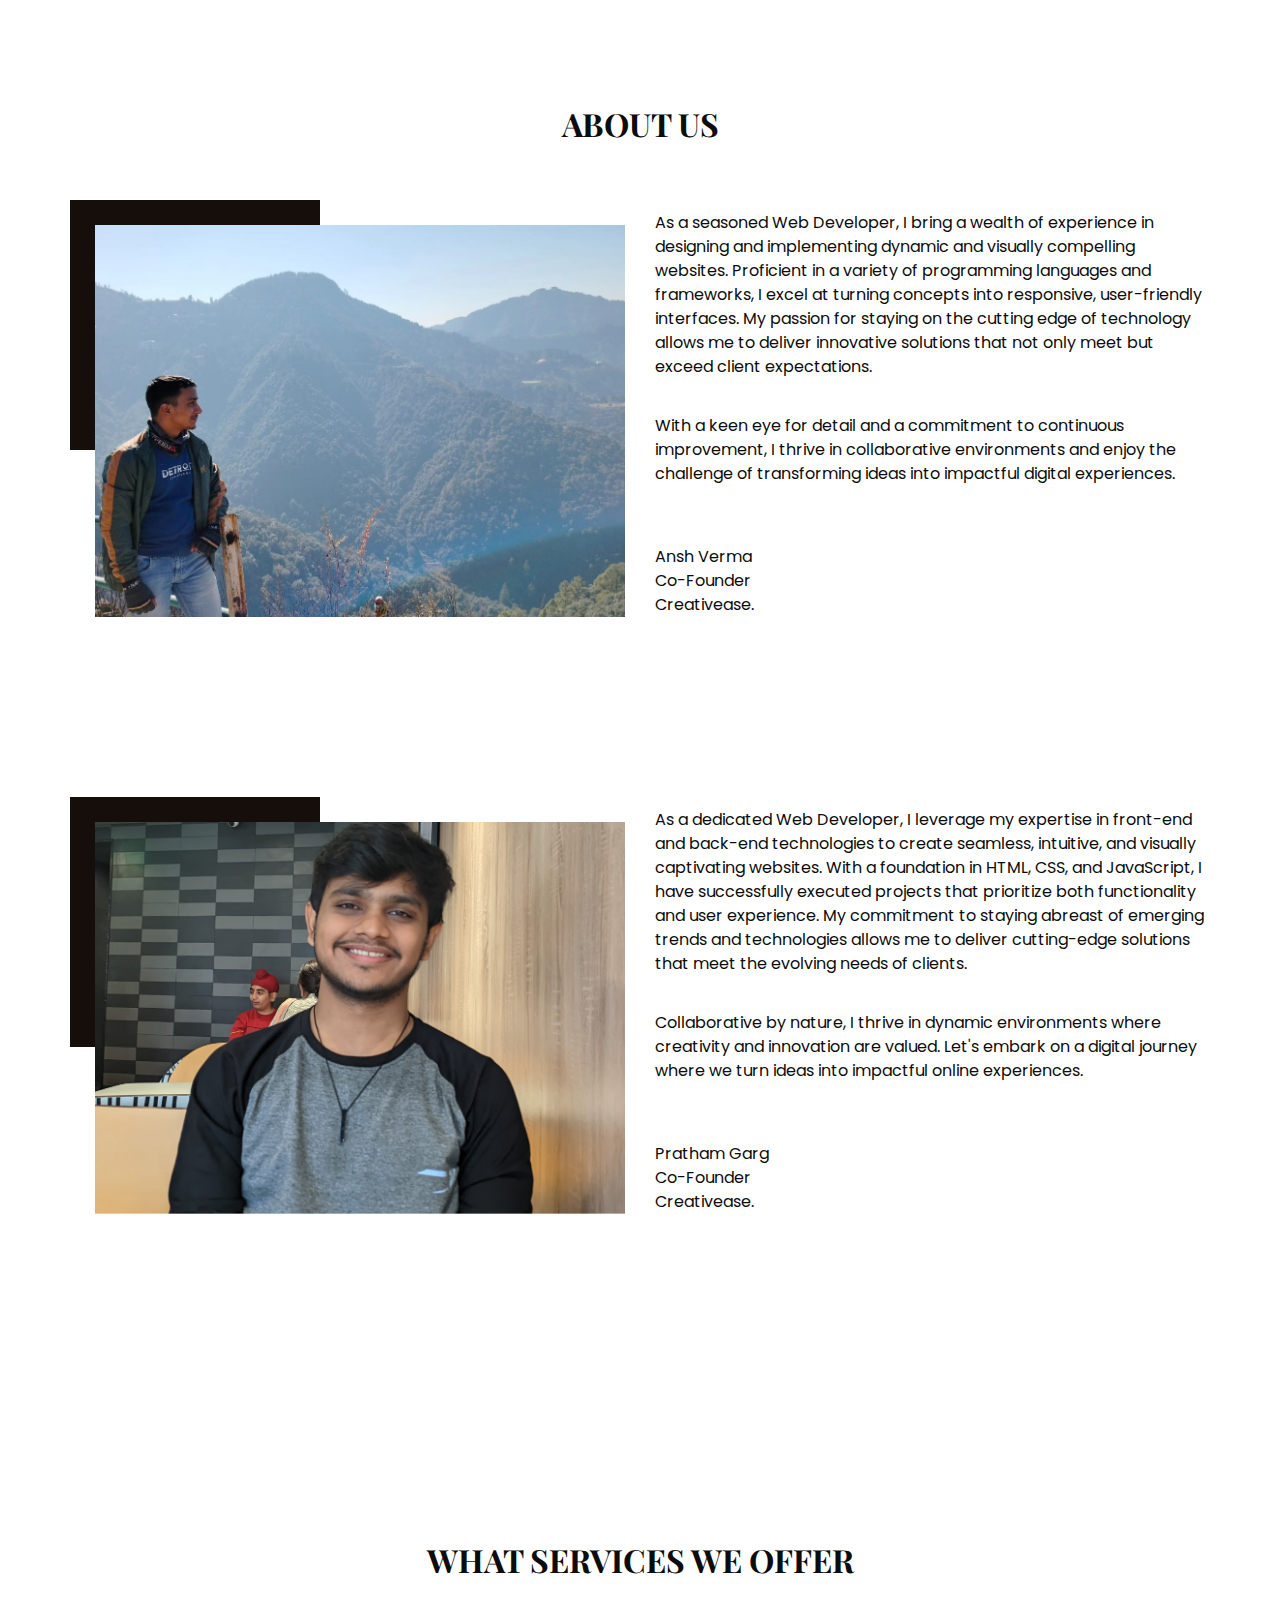
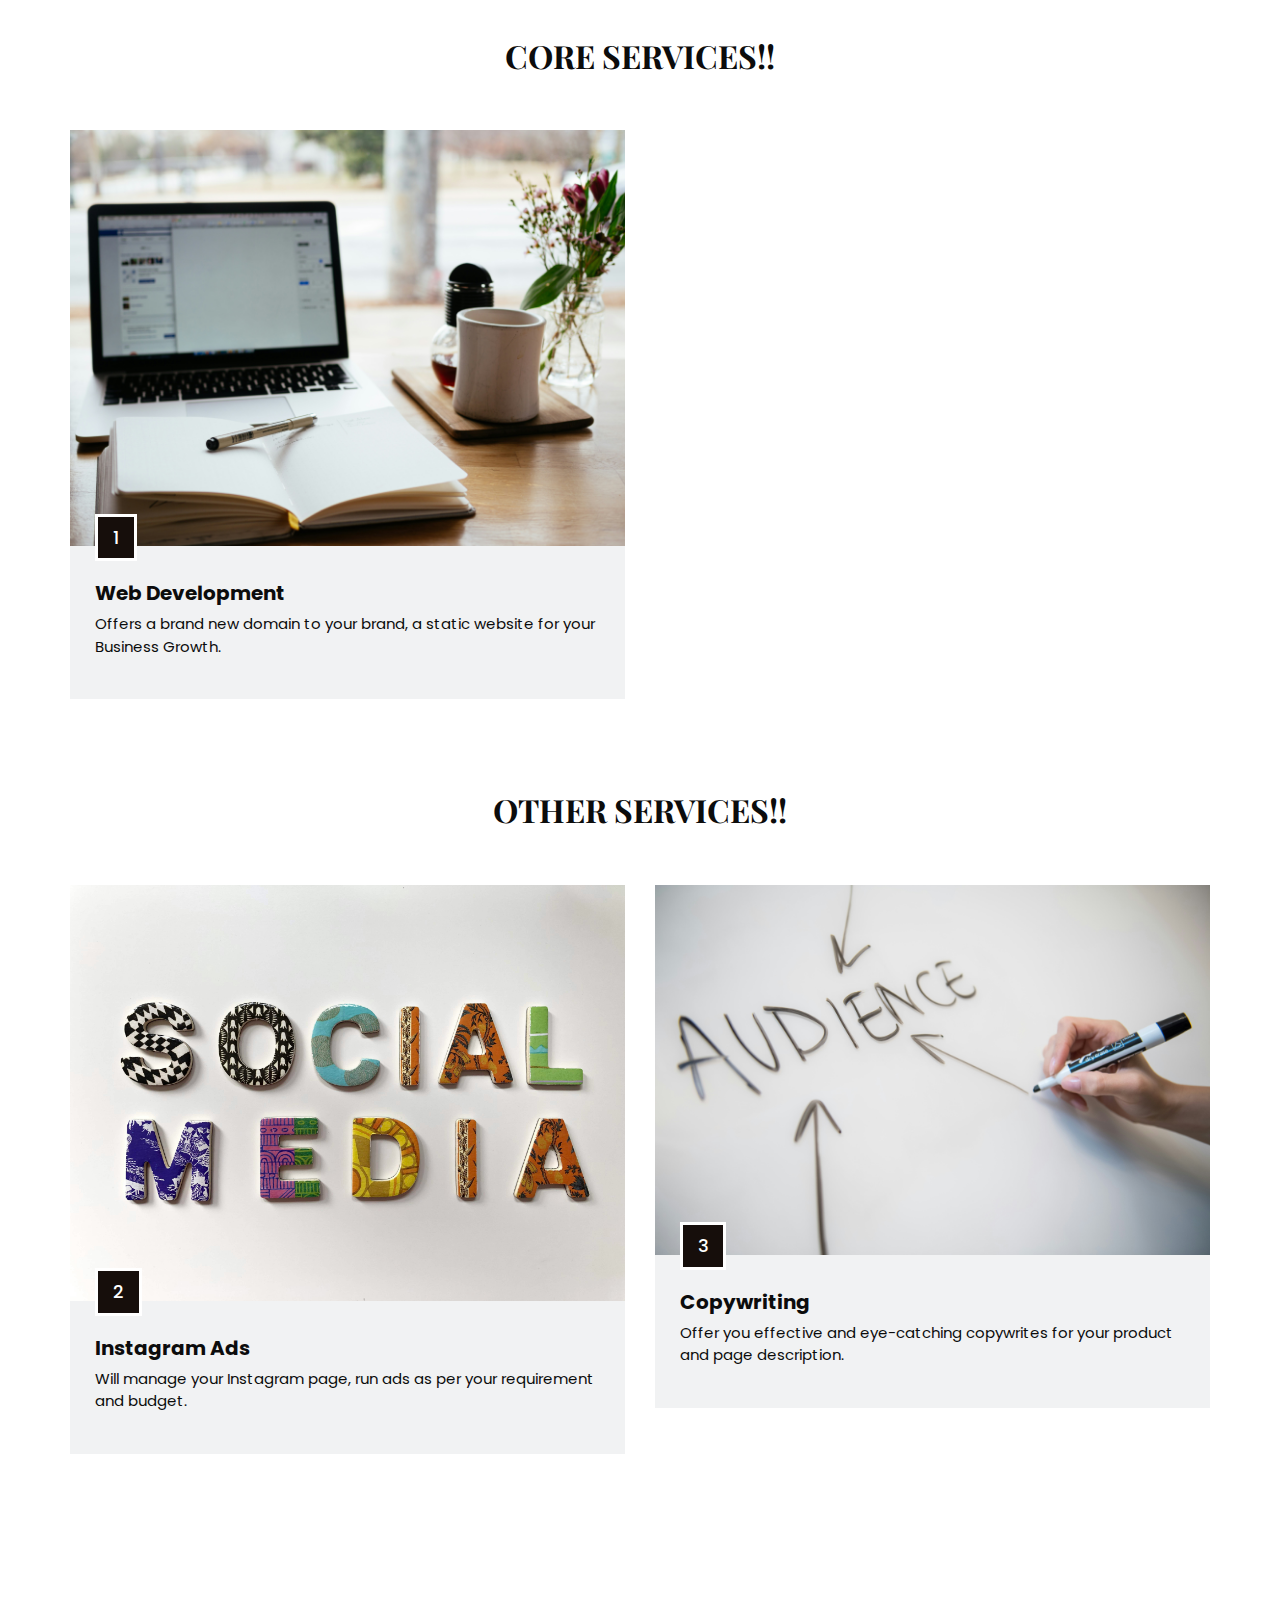
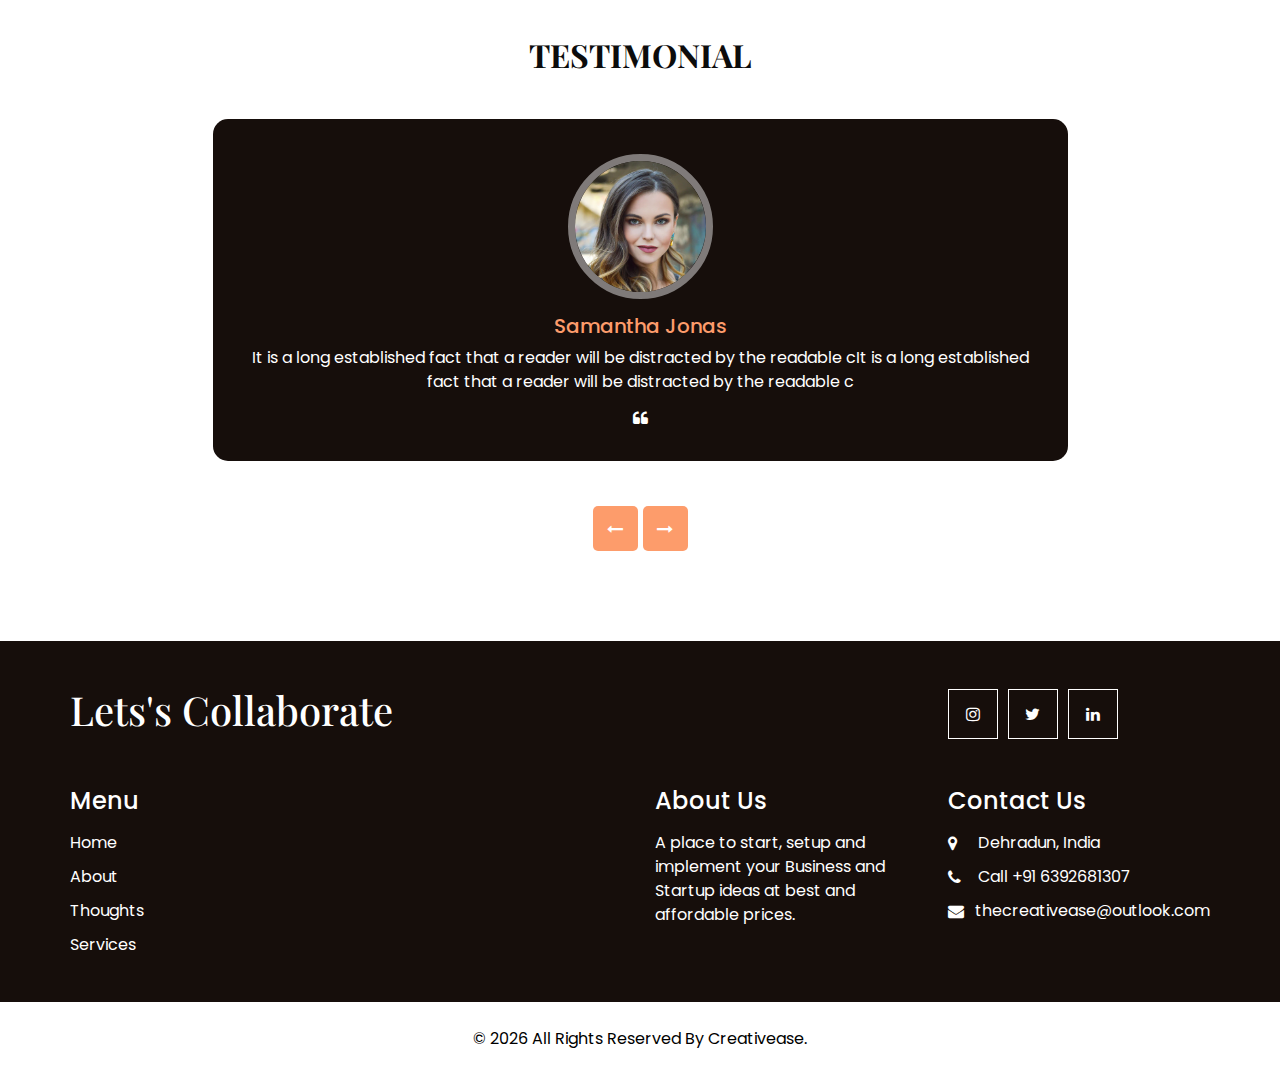
==== commit 22a7981f: "Update index.html" ====
--- a/index.html
+++ b/index.html
@@ -124,7 +124,7 @@
 
   <!-- about section -->
 
-  <section class="about_section  ">
+  <section class="about_section  layout_padding">
     <div class="container">
       <div class="heading_container">
         <h2>
@@ -135,11 +135,6 @@
         <div class="col-md-6">
           <div class="img-box">
             <img src="images/mypic.jpg" alt="">
-          </div>
-        </div>
-        <div class="col-md-6">
-          <div class="img-box">
-            <img src="images/pratham.jpg" alt="">
           </div>
         </div>
         <div class="col-md-6">
@@ -151,6 +146,17 @@
             <br>Ansh Verma
             <br>Co-Founder
             <br>Creativease.
+          </div>
+        </div>  
+      </div>
+    </div>
+  </section>
+  <section class="about_section  layout_padding">
+    <div class="container">
+      <div class="row">
+        <div class="col-md-6">
+          <div class="img-box">
+            <img src="images/pratham.jpg" alt="">
           </div>
         </div>
         <div class="col-md-6">
@@ -173,6 +179,7 @@
     </div>
   </section>
 
+
   <!-- end about section -->
 
   <!-- offer section -->
@@ -471,4 +478,4 @@
 
 </body>
 
-</html>+</html>
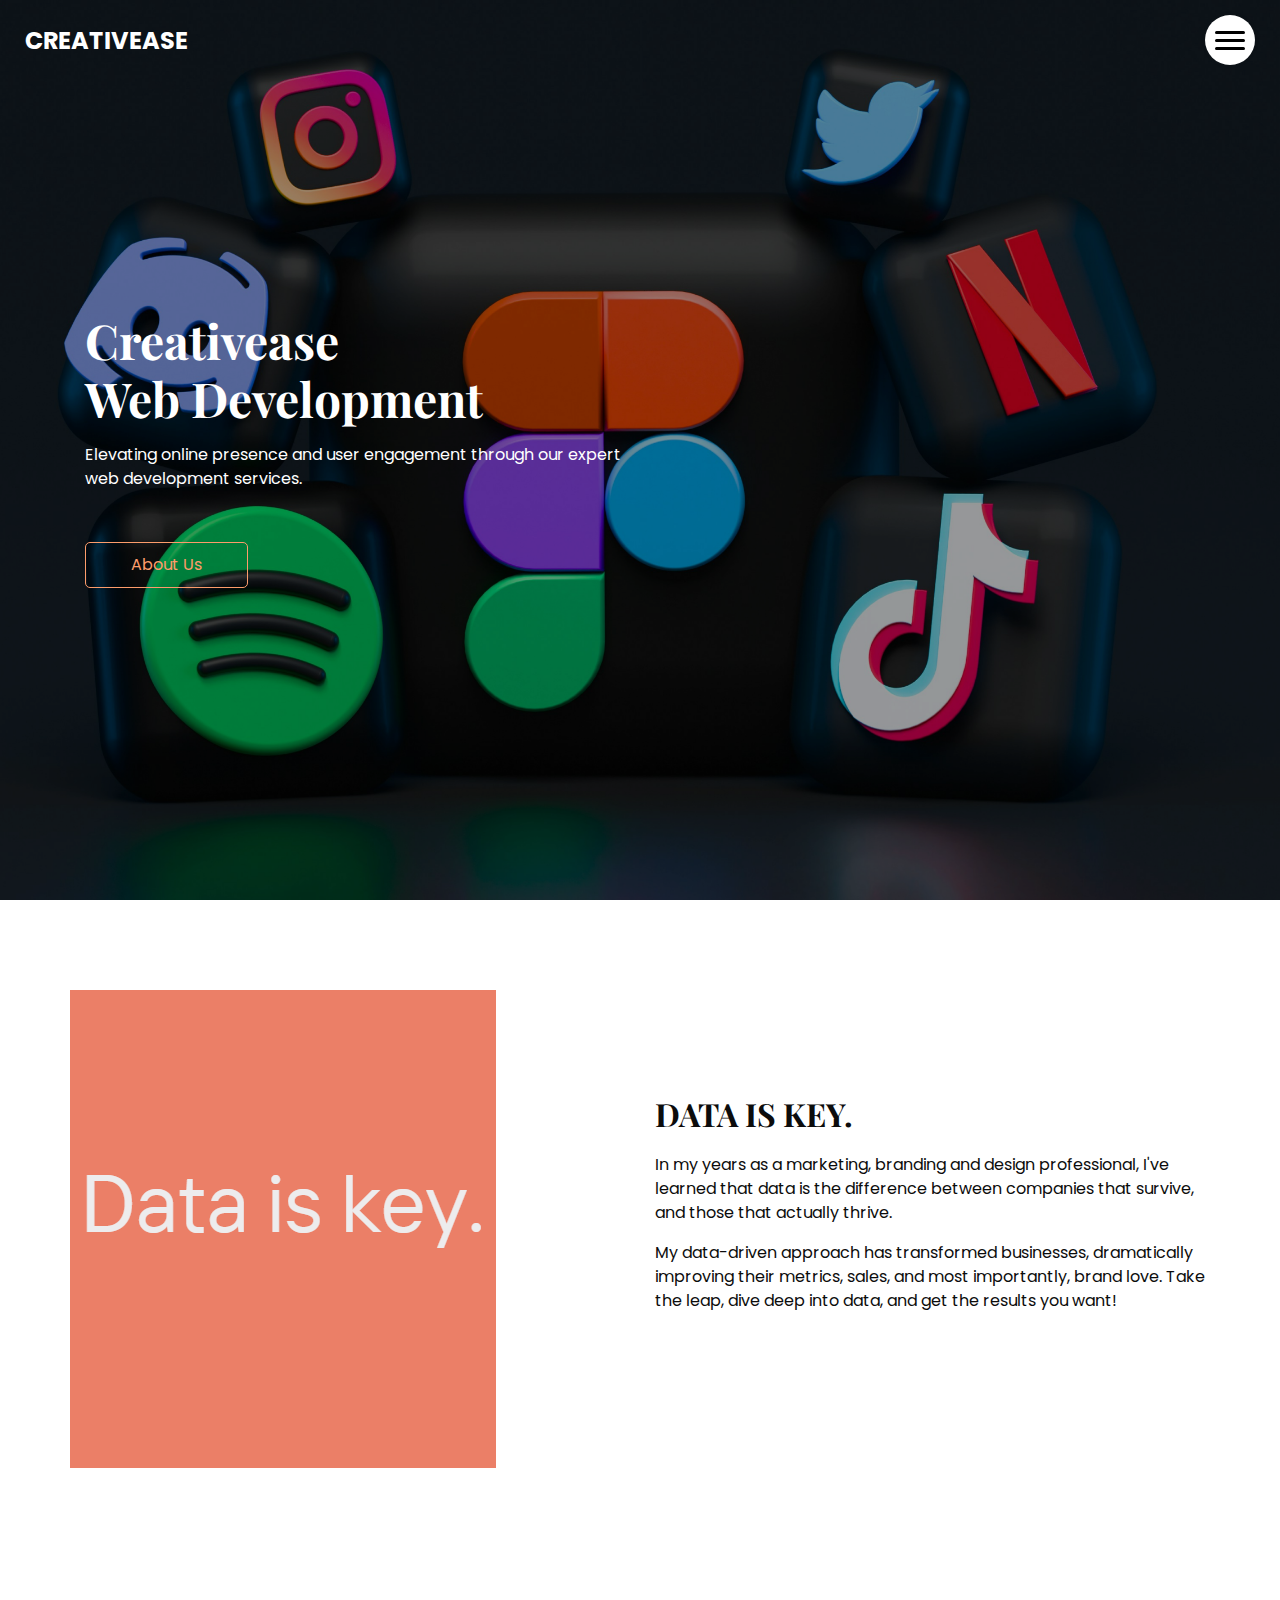
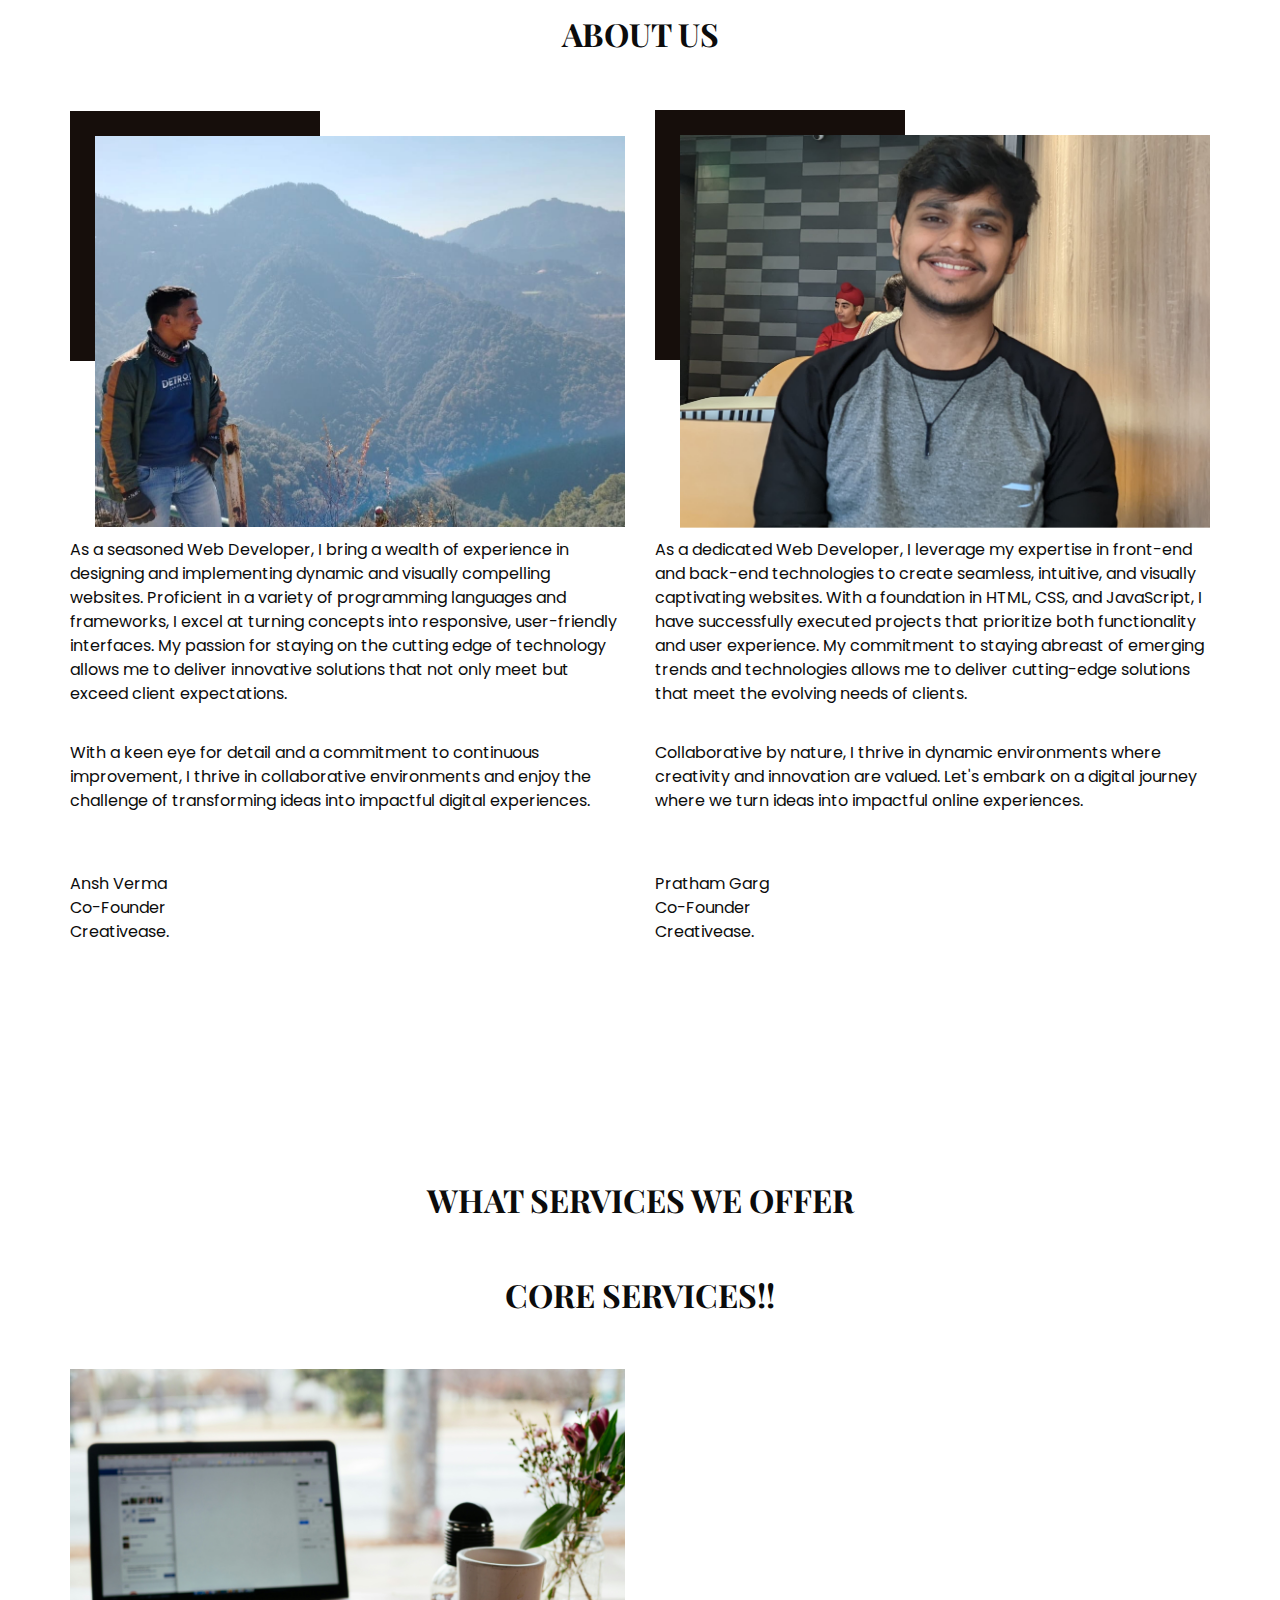
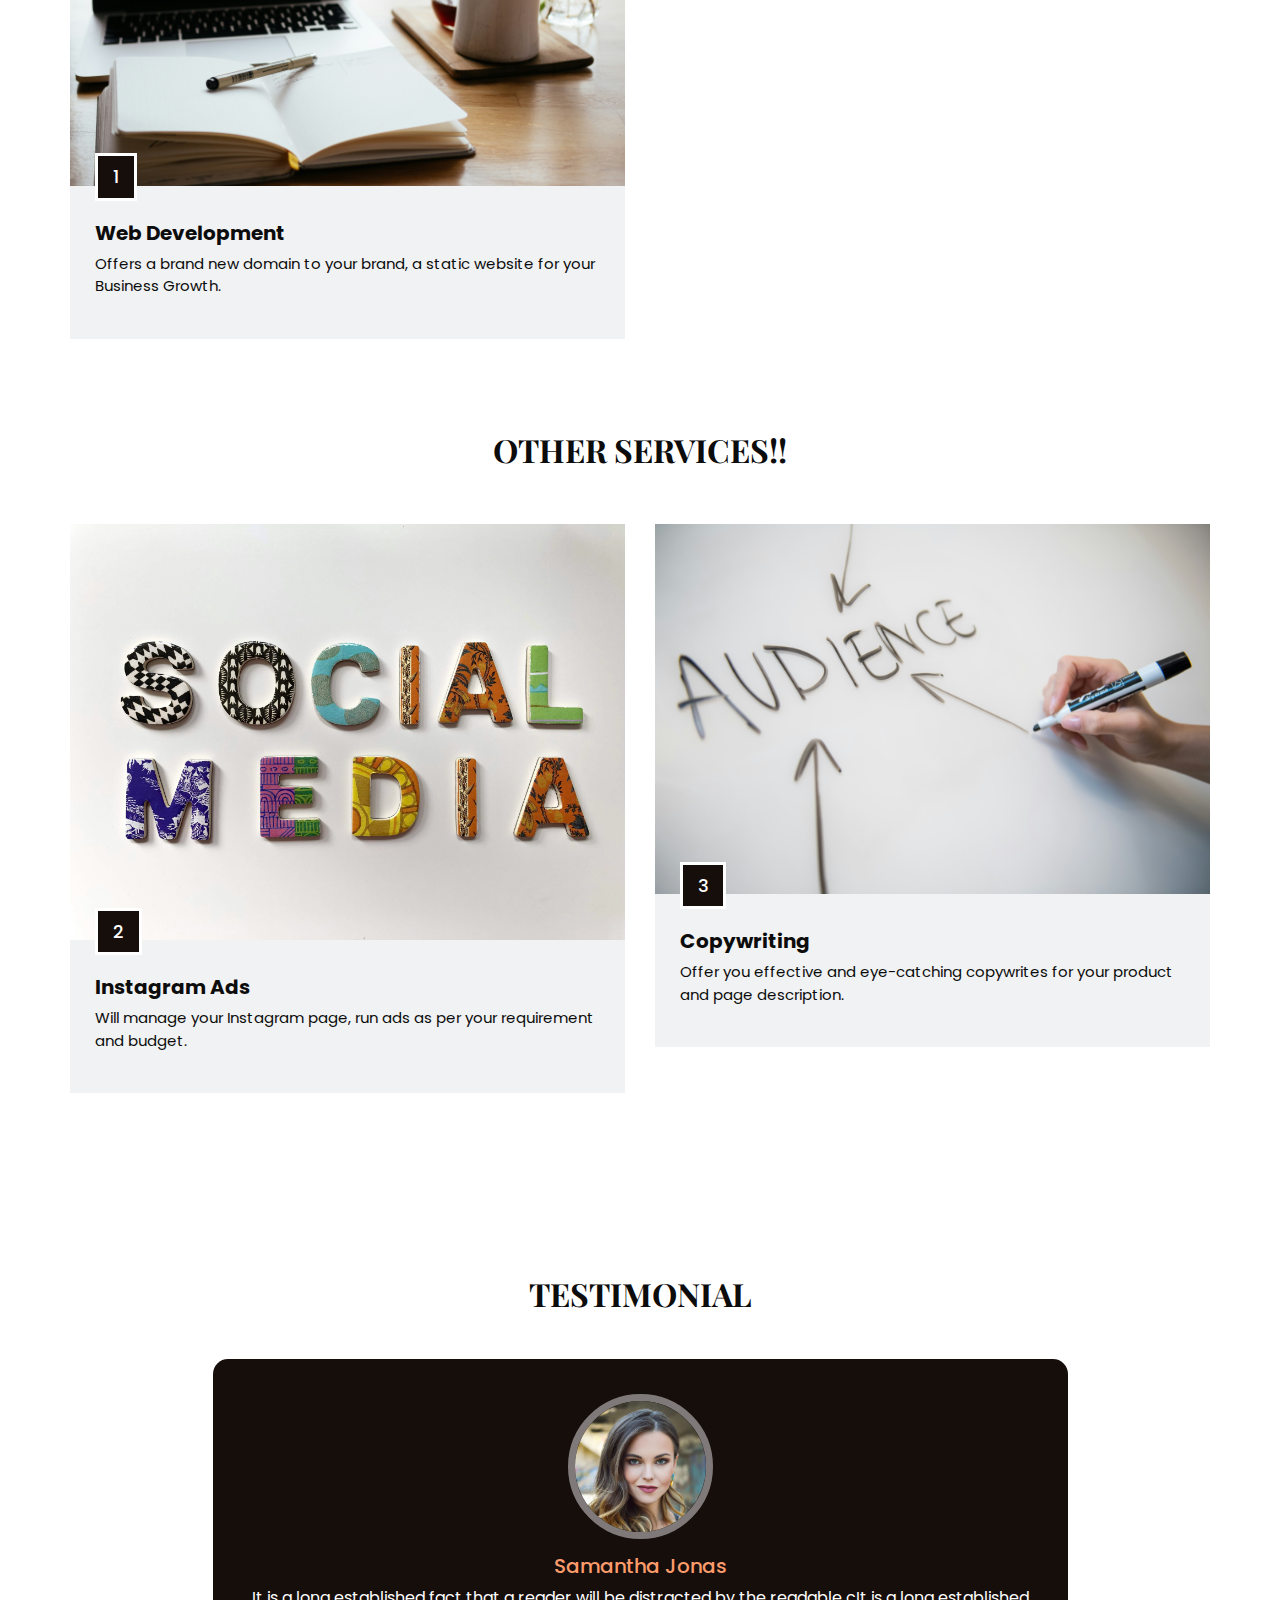
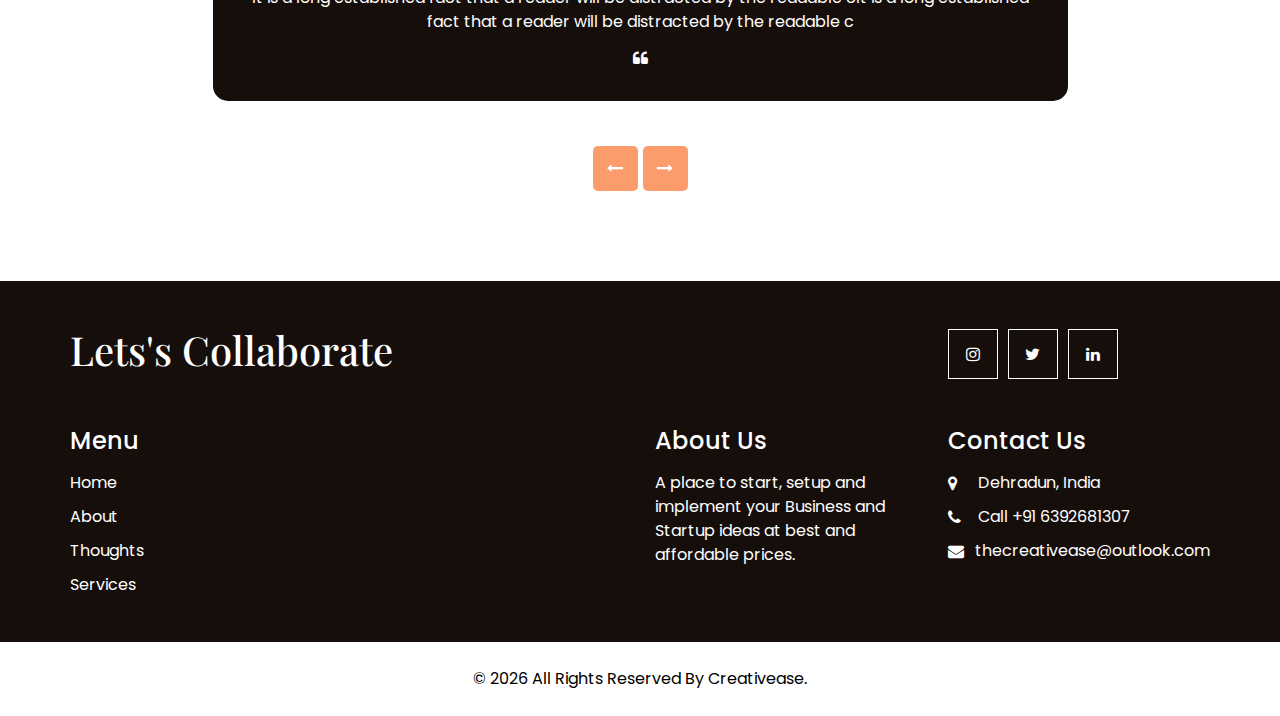
==== commit 4e8c9ca9: "Add files via upload" ====
--- a/index.html
+++ b/index.html
@@ -124,7 +124,7 @@
 
   <!-- about section -->
 
-  <section class="about_section  layout_padding">
+  <section class="about_section  ">
     <div class="container">
       <div class="heading_container">
         <h2>
@@ -135,6 +135,11 @@
         <div class="col-md-6">
           <div class="img-box">
             <img src="images/mypic.jpg" alt="">
+          </div>
+        </div>
+        <div class="col-md-6">
+          <div class="img-box">
+            <img src="images/pratham.jpg" alt="">
           </div>
         </div>
         <div class="col-md-6">
@@ -146,17 +151,6 @@
             <br>Ansh Verma
             <br>Co-Founder
             <br>Creativease.
-          </div>
-        </div>  
-      </div>
-    </div>
-  </section>
-  <section class="about_section  layout_padding">
-    <div class="container">
-      <div class="row">
-        <div class="col-md-6">
-          <div class="img-box">
-            <img src="images/pratham.jpg" alt="">
           </div>
         </div>
         <div class="col-md-6">
@@ -179,7 +173,6 @@
     </div>
   </section>
 
-
   <!-- end about section -->
 
   <!-- offer section -->
@@ -478,4 +471,4 @@
 
 </body>
 
-</html>
+</html>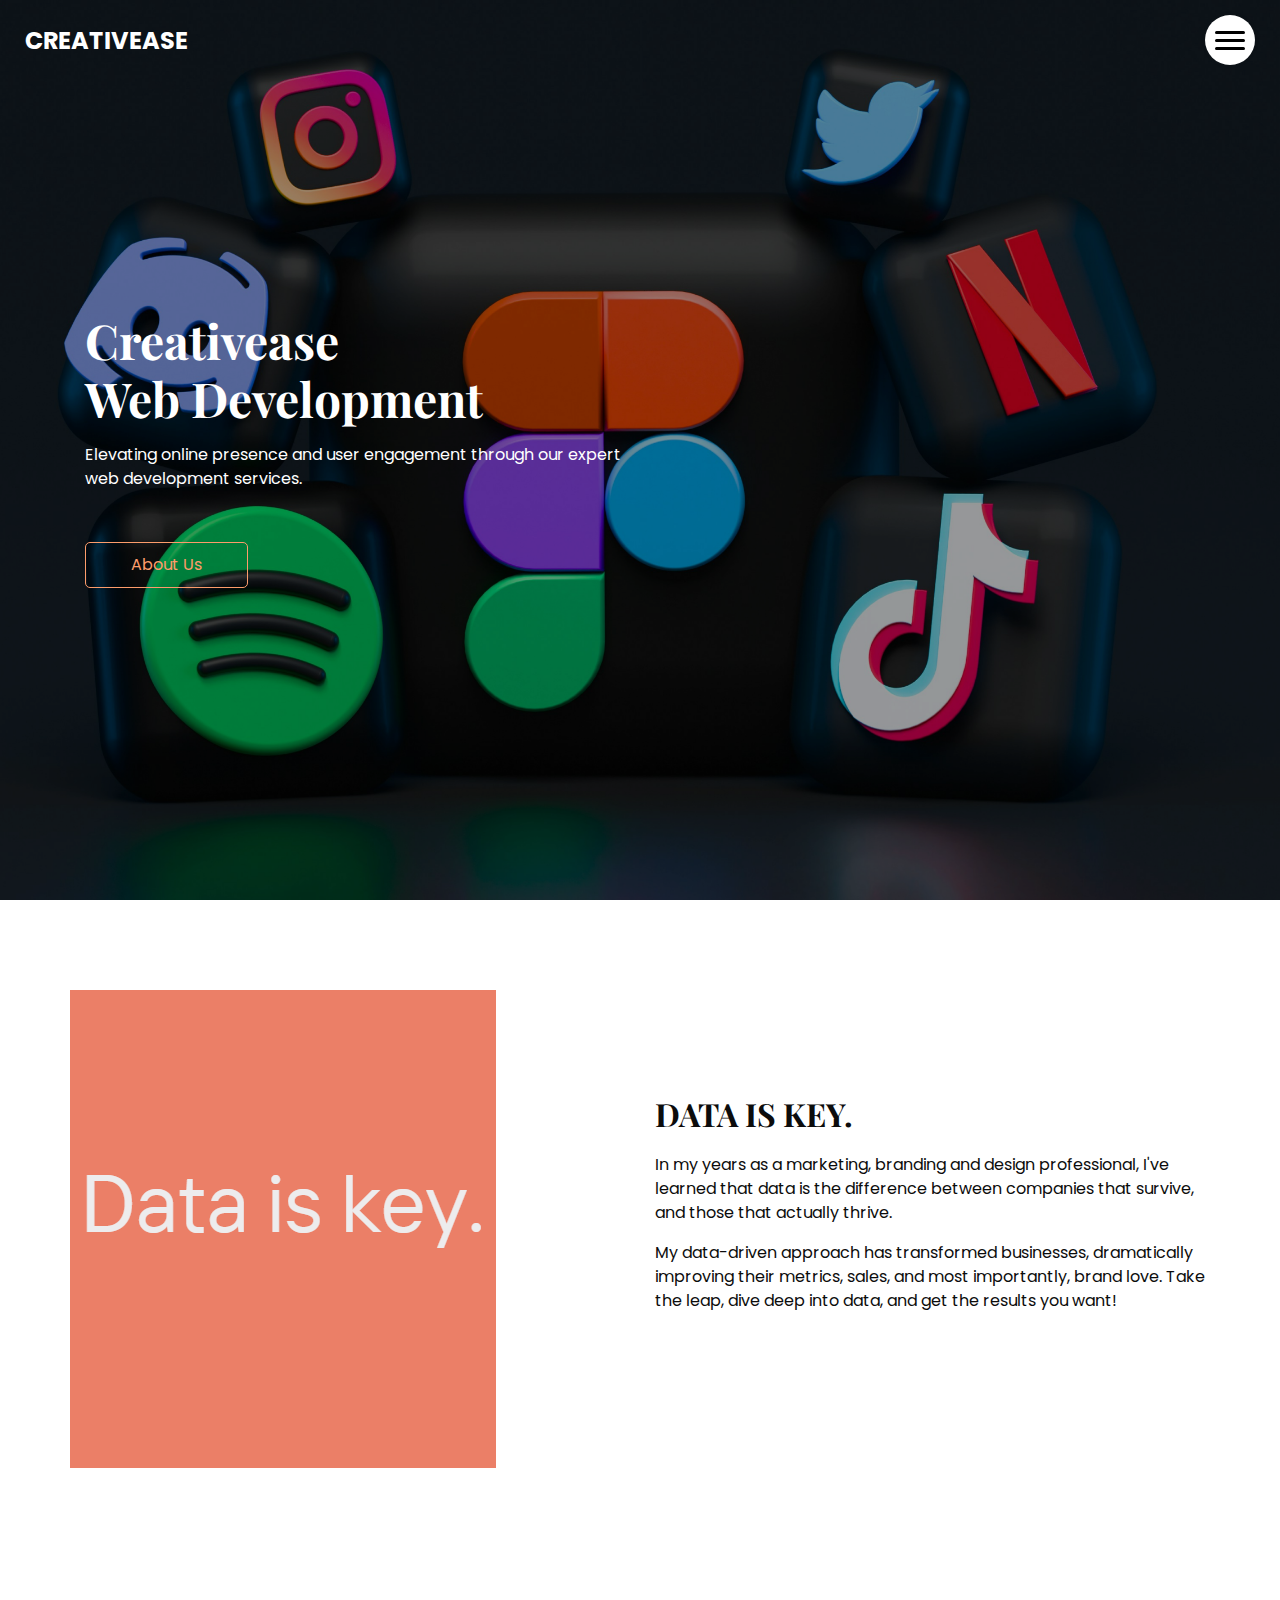
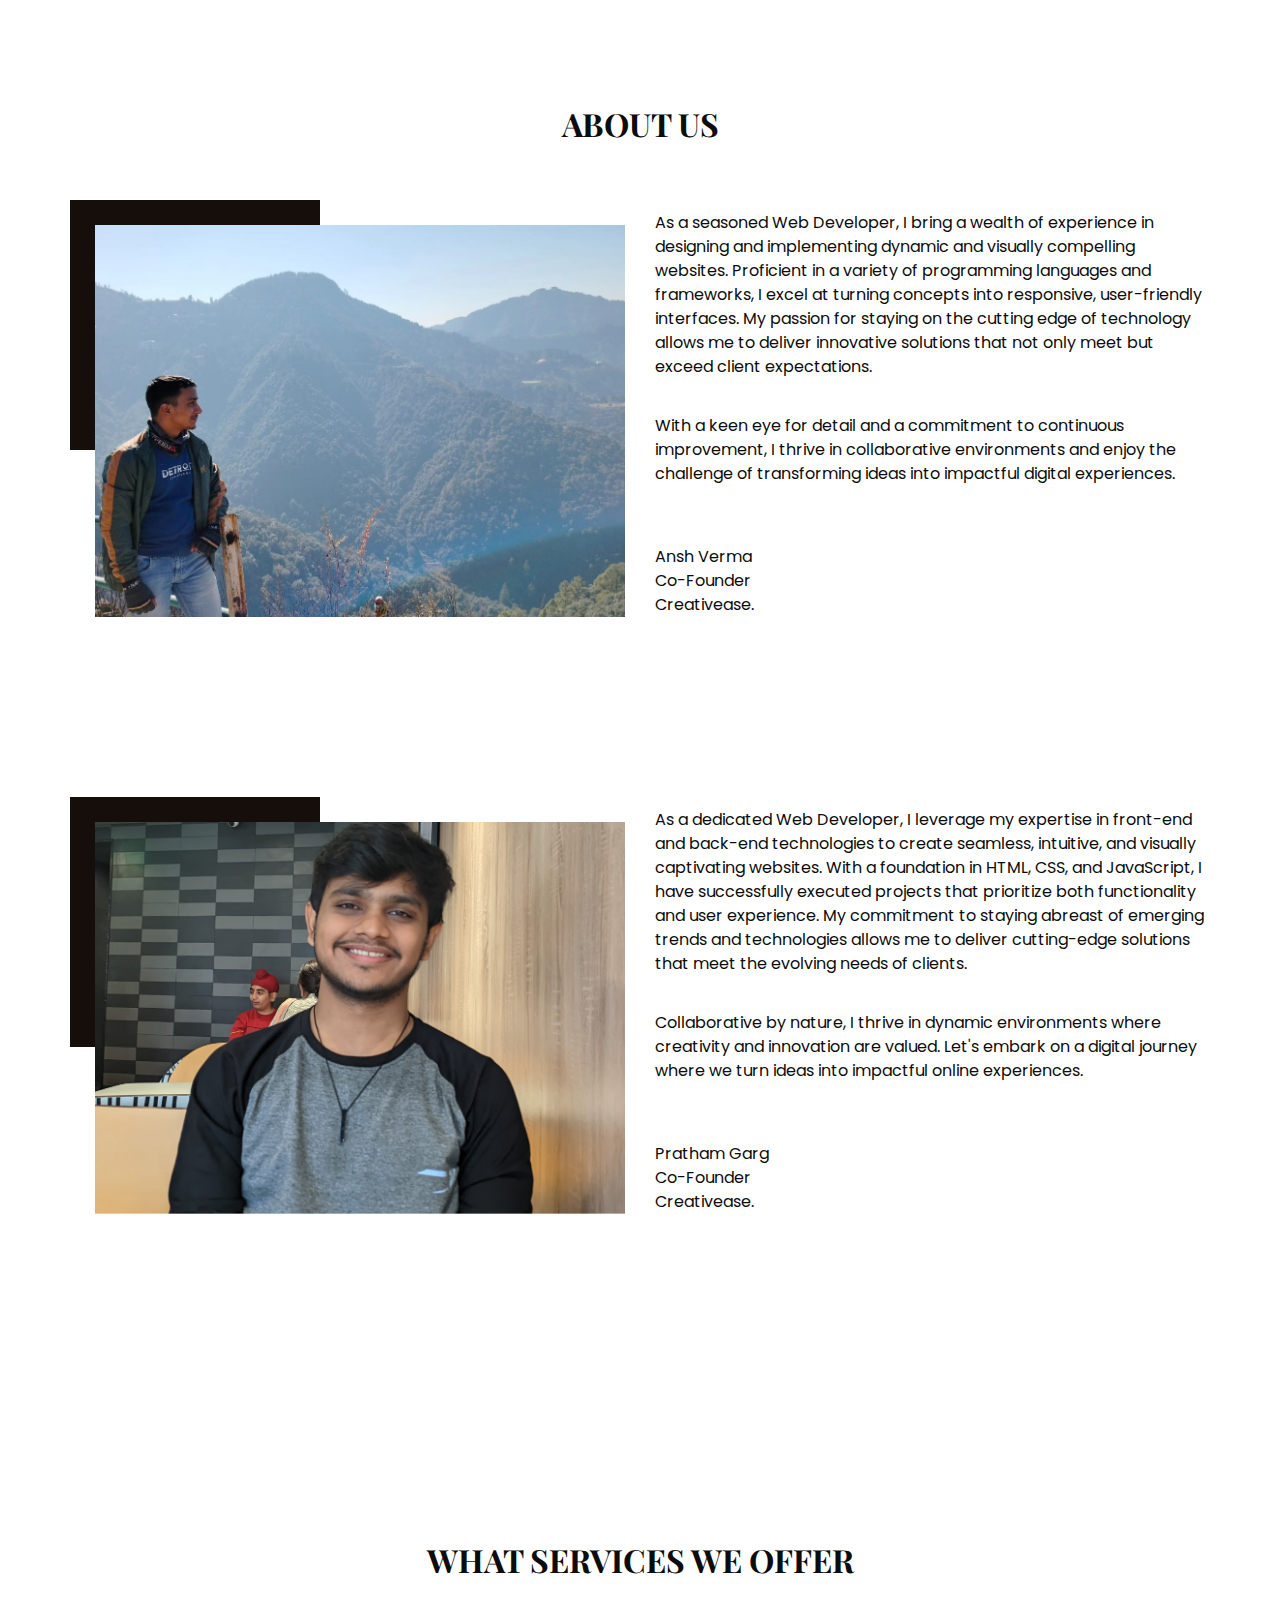
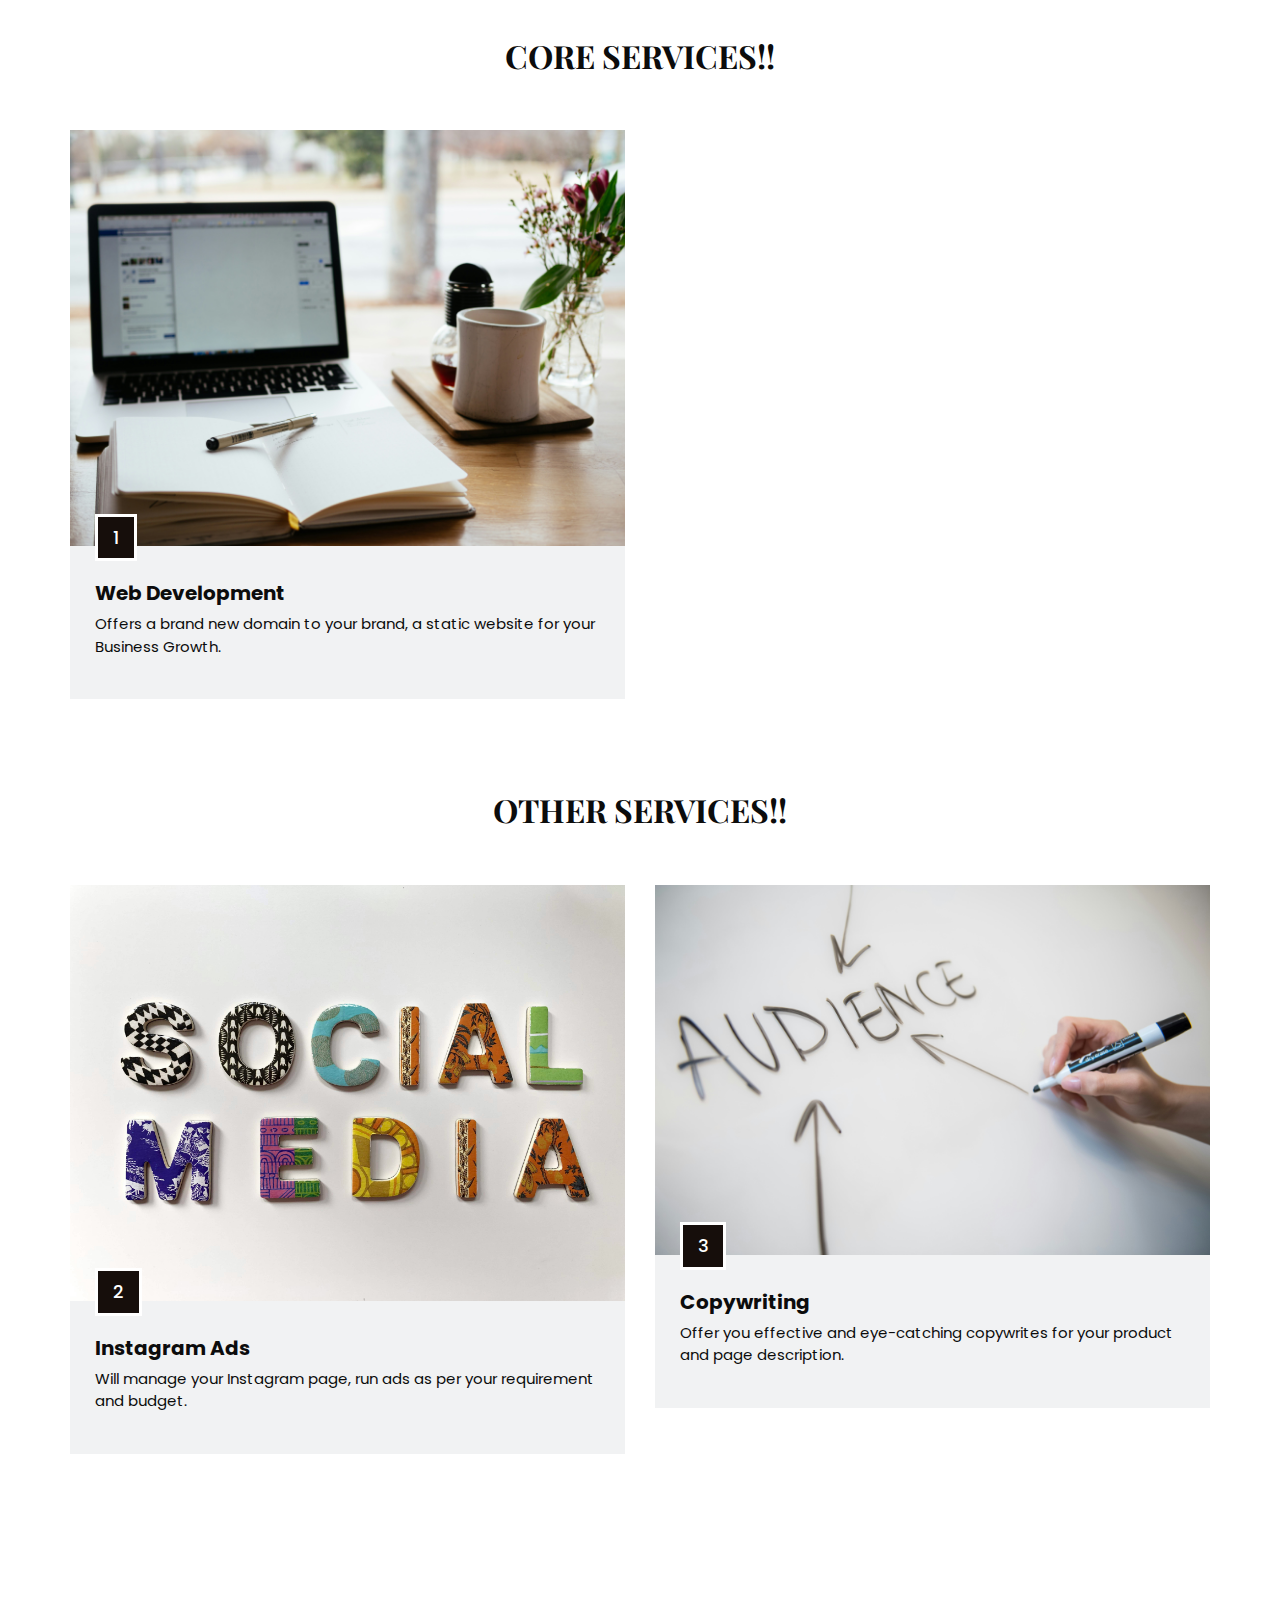
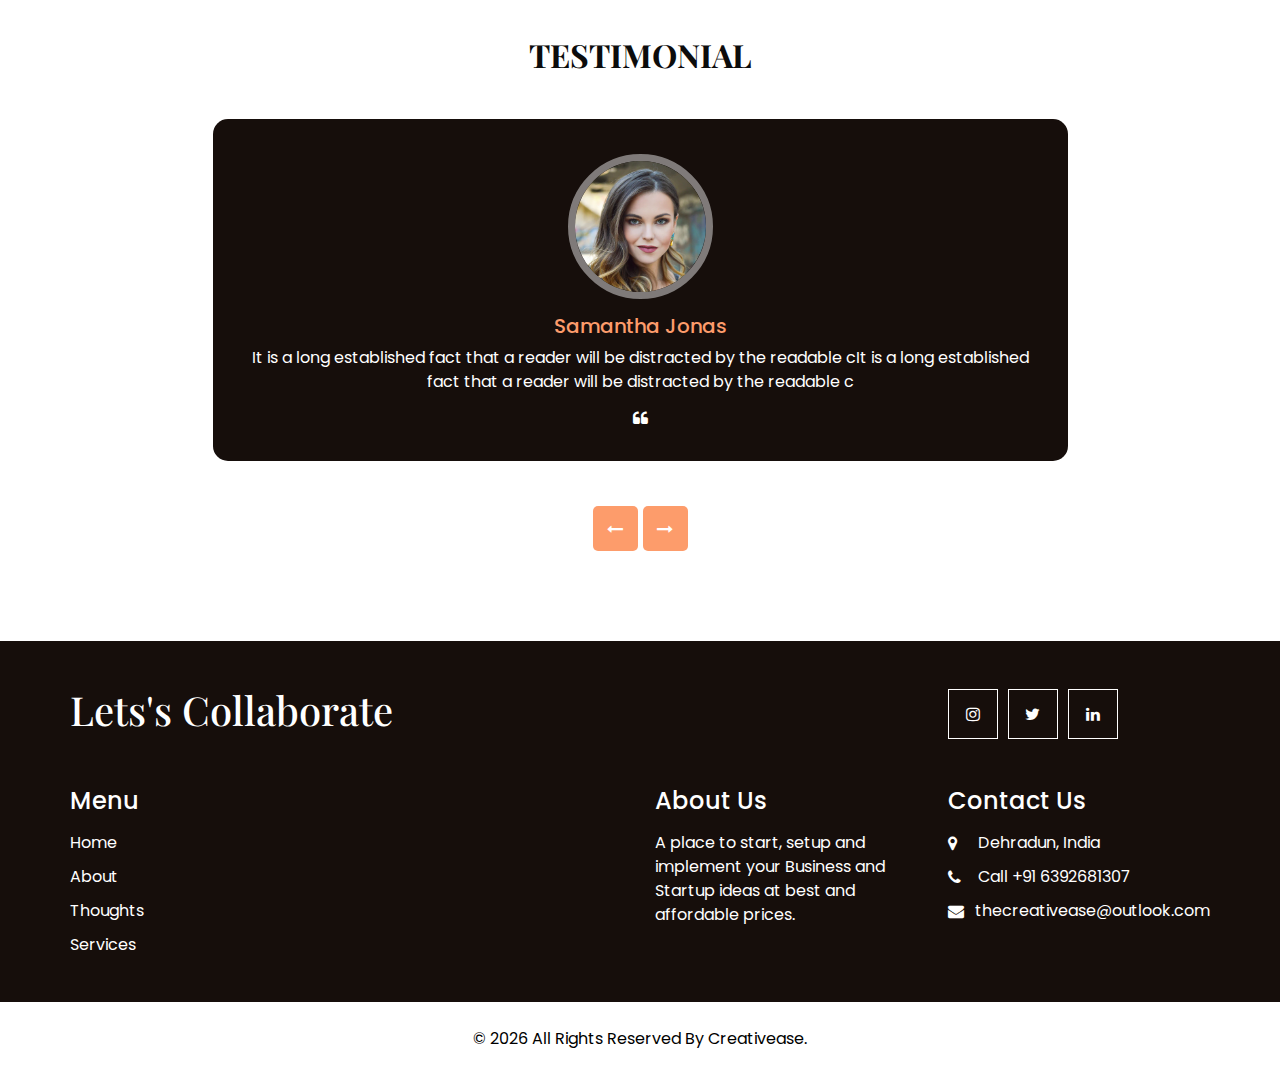
==== commit 8c341381: "Add files via upload" ====
--- a/index.html
+++ b/index.html
@@ -124,7 +124,7 @@
 
   <!-- about section -->
 
-  <section class="about_section  ">
+  <section class="about_section layout_padding ">
     <div class="container">
       <div class="heading_container">
         <h2>
@@ -135,11 +135,6 @@
         <div class="col-md-6">
           <div class="img-box">
             <img src="images/mypic.jpg" alt="">
-          </div>
-        </div>
-        <div class="col-md-6">
-          <div class="img-box">
-            <img src="images/pratham.jpg" alt="">
           </div>
         </div>
         <div class="col-md-6">
@@ -153,13 +148,21 @@
             <br>Creativease.
           </div>
         </div>
+
+      </div>
+    </div>
+  </section>
+  <section class="about_section layout_padding">
+    <div class="container">
+      <div class="row">
+        <div class="col-md-6">
+          <div class="img-box">
+            <img src="images/pratham.jpg" alt="">
+          </div>
+        </div>
         <div class="col-md-6">
           <div class="detail-box">
-            <!-- <div class="heading_container">
-              <h2>
-                About Us
-              </h2>
-            </div> -->
+            
             <p>
               As a dedicated Web Developer, I leverage my expertise in front-end and back-end technologies to create seamless, intuitive, and visually captivating websites. With a foundation in HTML, CSS, and JavaScript, I have successfully executed projects that prioritize both functionality and user experience. My commitment to staying abreast of emerging trends and technologies allows me to deliver cutting-edge solutions that meet the evolving needs of clients. </p><p>
               Collaborative by nature, I thrive in dynamic environments where creativity and innovation are valued. Let's embark on a digital journey where we turn ideas into impactful online experiences.
@@ -169,6 +172,7 @@
             <br>Creativease.
           </div>
         </div>
+
       </div>
     </div>
   </section>
